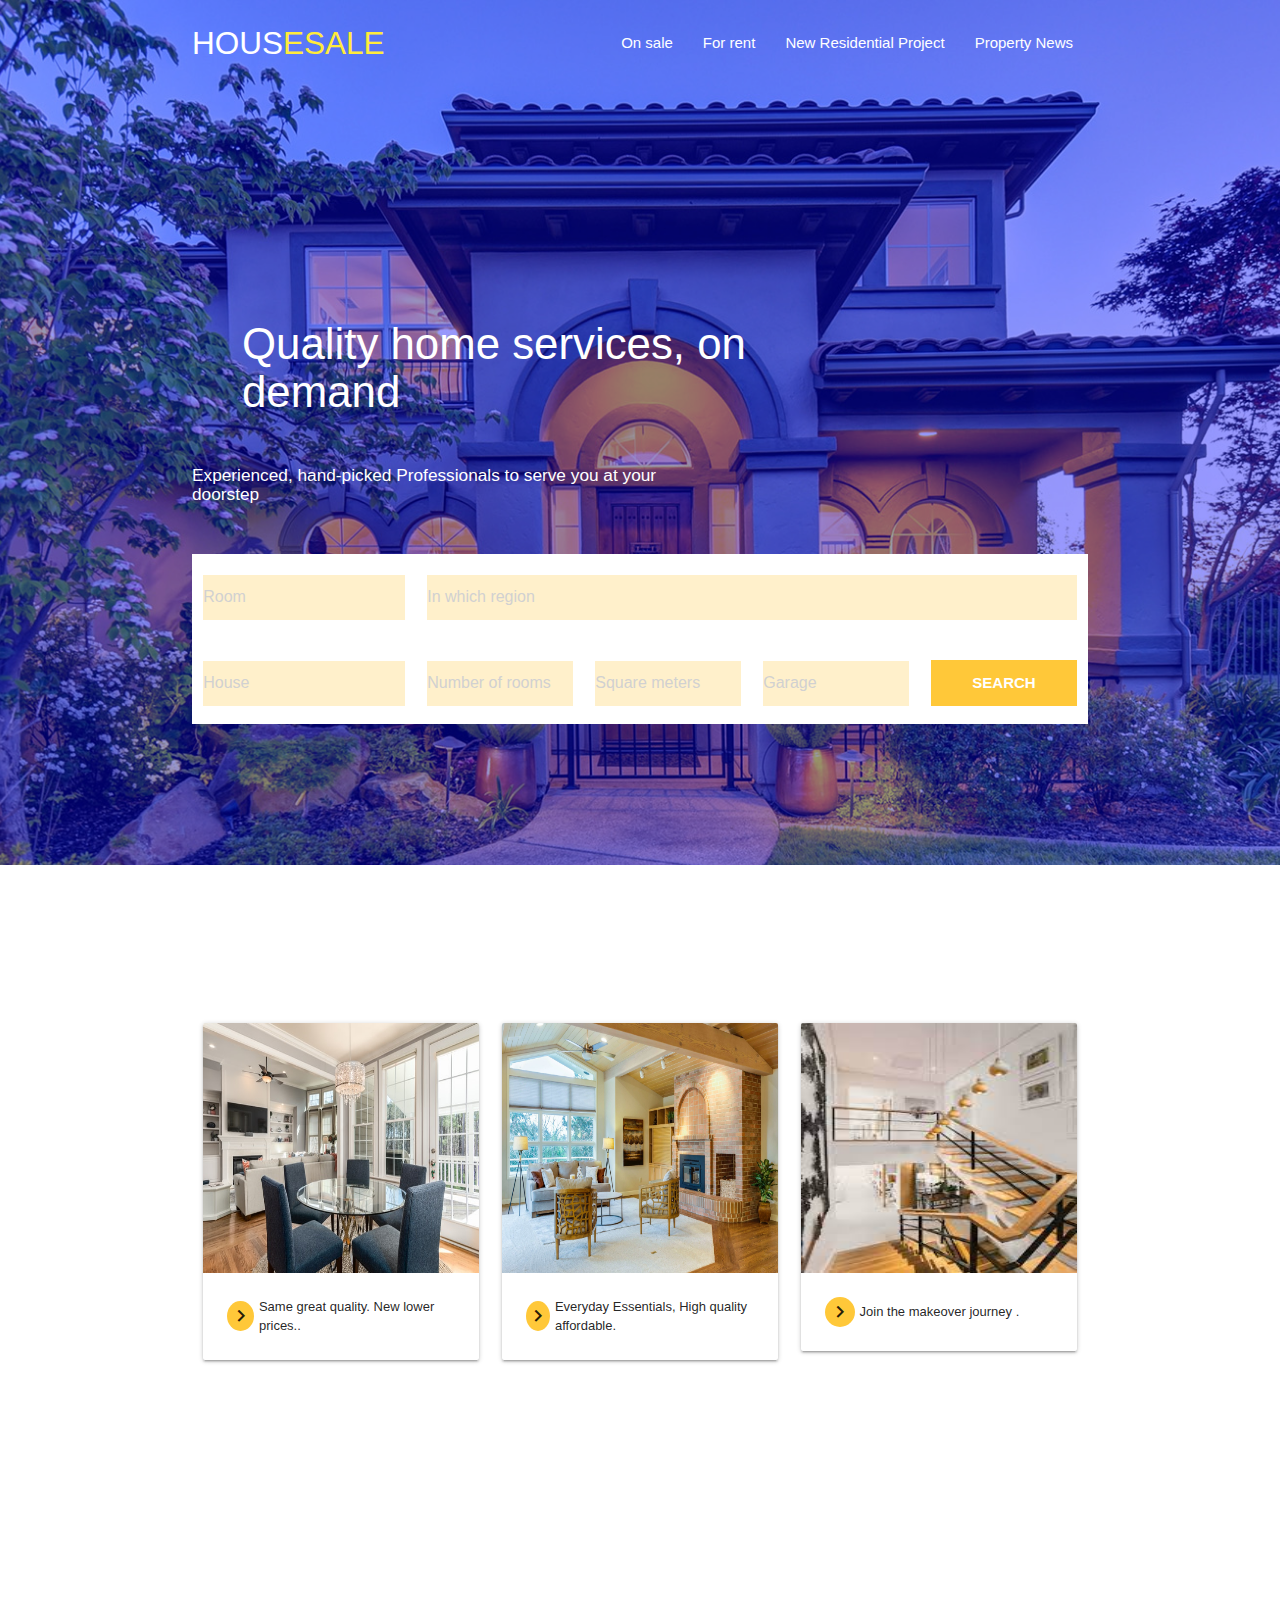
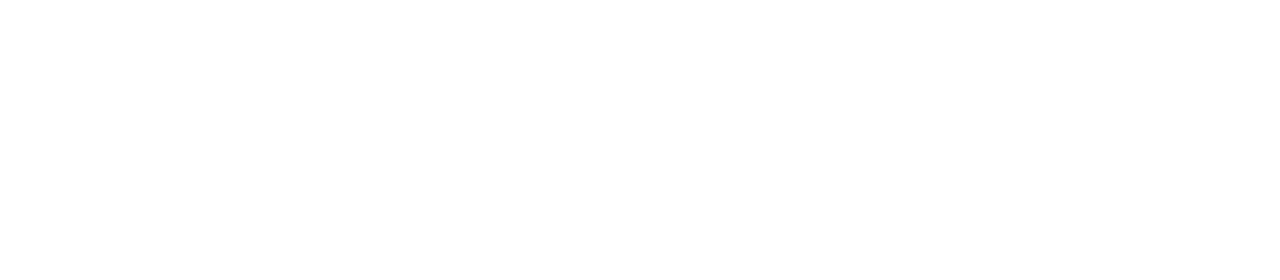
==== index.html @ 8f81b5c8 "First Section Added" ====
<!DOCTYPE html>
<html lang="en">

<head>
    <meta charset="UTF-8">
    <meta http-equiv="X-UA-Compatible" content="IE=edge">
    <meta name="viewport" content="width=device-width, initial-scale=1.0">
    <link rel="stylesheet" href="./css/style.css">
    <link href="https://fonts.googleapis.com/icon?family=Material+Icons" rel="stylesheet">
    <link rel="stylesheet" href="./materialize/css/materialize.css">
    <title>Document</title>
</head>

<body>

    <!-- Header Start -->

    <header class="header">
        <nav class="header__menu">
            <div class="container">
                <a class="brand-logo" href="./index.html"><strong>HOUS<span
                            class="yellow-text">ESALE</span></strong></a>
                <a href="#" data-target="mobile-demo" class="sidenav-trigger"><i class="material-icons">menu</i></a>
                <ul class="right hide-on-med-and-down">
                    <li><a class="nav__links" href="#">On sale</a></li>
                    <li><a class="nav__links" href="#">For rent</a></li>
                    <li><a class="nav__links" href="#">New Residential Project</a></li>
                    <li><a class="nav__links" href="#">Property News</a></li>
                </ul>

                <div class="header__items">
                    <div class="paragraph">
                        <h3>Quality home services, on <br>demand</h3>
                        <h6>Experienced, hand-picked Professionals to serve you at your <br>doorstep</h6>
                        <div class="container2">
                            <form class="form" action="">
                                <div class="row">
                                    <div class="col xl3 l6 m12 s12">
                                        <input type="text" placeholder="Room">
                                        <input type="text" placeholder="House">
                                    </div>

                                    <div class="col xl9 l6 m12 s12">
                                        <input type="text" name="" id="" placeholder="In which region">
                                        <div class="row">
                                            <div class="col xl3 l6 m12 s12"><input type="number" name="" id=""
                                                    placeholder="Number of rooms"></div>
                                            <div class="col xl3 l6 m12 s12"><input type="number" name="" id=""
                                                    placeholder="Square meters"></div>
                                            <div class="col xl3 l6 m12 s12"><input type="text" name="" id=""
                                                    placeholder="Garage"></div>
                                            <div class="col xl3 l6 m12 s12"><button>SEARCH</button></div>
                                        </div>
                                    </div>
                                </div>
                            </form>
                        </div>
                    </div>
                </div>


            </div>
        </nav>

        <ul class="sidenav" id="mobile-demo">
            <li><a class="nav__links" href="#">On sale</a></li>
            <li><a class="nav__links" href="#">For rent</a></li>
            <li><a class="nav__links" href="#">New Residential Project</a></li>
            <li><a class="nav__links" href="#">Property News</a></li>
        </ul>
    </header>

    <!-- End Title -->

    <!-- Start main -->
    <main>
        <article>
            <!-- first__Section -->
            <section class="first__Section">
                <div class="container">
                    <div class="row">
                        <div class="col xl4 l6 m6 s12">
                            <div class="card">
                                <div class="card-image">
                                    <img src="./img/douglas-sheppard-9rYfG8sWRVo-unsplash.jpg" height="250px">
                                </div>
                                <div class="card-content">
                                    <span class="bcg"><i class="material-icons">keyboard_arrow_right</i></span>
                                    <p>Same great quality. New lower prices..</p>
                                </div>
                            </div>
                        </div>
                        <div class="col xl4 l6 m6 s12">
                            <div class="card">
                                <div class="card-image">
                                    <img src="./img/francesca-tosolini-LL9V0iMpStM-unsplash-1-scaled.jpg"
                                        height="250px">
                                </div>
                                <div class="card-content">
                                    <span class="bcg"><i class="material-icons">keyboard_arrow_right</i></span>
                                    <p>Everyday Essentials, High quality affordable.</p>
                                </div>
                            </div>
                        </div>
                        <div class="col xl4 l6 m6 s12">
                            <div class="card">
                                <div class="card-image">
                                    <img src="./img/Без названия.jfif" height="250px">
                                </div>
                                <div class="card-content">
                                    <span class="bcg"><i class="material-icons">keyboard_arrow_right</i></span>
                                    <p>Join the makeover journey .</p>
                                </div>
                            </div>
                        </div>
                    </div>
                </div>
            </section>
            <!-- End first__Section -->
        </article>
    </main>
    <!-- End main -->







    <script src="./materialize/js/materialize.js"></script>
    <script src="./JS/script.js"></script>
</body>

</html>
---- css/style.css ----
* {
    margin: 0;
    padding: 0;
    box-sizing: border-box;
}

.dflex {
    display: flex;
}

.header {
    background-image: url("../img/stephen-leonardi-Al9Cl-b7EFU-unsplash-1.jpg");
    width: 100%;
    height: 865px;
    background-repeat: no-repeat;
    background-position: top center;
    background-attachment: fixed;
    background-size: cover;
    z-index: 1;
}

nav {
    background-color: rgba(0, 0, 255, 0.4);
}

.container {
    height: 865px;
}

.header__items {
    display: flex;
    align-items: center;
    height: 100%;
    width: 100%;
}

.paragraph {
    width: 100%;
}

.paragraph h3{
    margin-bottom: 50px;
    margin-left: 50px;
}

.container2 {
    margin-top: 50px;
    width: 100%;
    height: 170px;
    background-color: rgb(255, 255, 255);
}


button {
    padding: 14px;
    width: 100%;
    background-color: #FFC839;
    border: none;
    color: white;
    font-weight: bold;
}

button:hover {
    cursor: pointer;
    background-color: #d1a229;
}

input {
    border:none;
    background-color: #FFF0CB;
    margin-top: 0;
    margin-bottom: 0;
}

@media (max-width:1200px) {
    .container2 {
        height: 260px;
    }
}

@media (max-width:992px) {
    .container2 {
        height: 500px;
    }

    nav {
        line-height: 70px!important;
      }
}

@media (max-width:602px) {
    .container2 {
        height: 400px;
    }

    .paragraph h3 {
        font-size: 30px;
    }

    nav {
        line-height: 57px!important;
      }
}

.first__Section {
    margin-top: 150px;
}

.card-content p {
    font-size: 13px;
}

.card-content {
    display: flex;
    align-items: center;
}


.bcg {
    background-color: #FFC839;
    width: 30px;
    border-radius: 50%;
    display: flex;
    align-items: center;
    justify-content: center;
    height: 30px;
    margin-right: 5px;
}


.card-content:hover {
    background-color: #FFC839;
    cursor: pointer;
}


.card-content:hover .bcg {
    background-color: white;
    cursor: pointer;
}
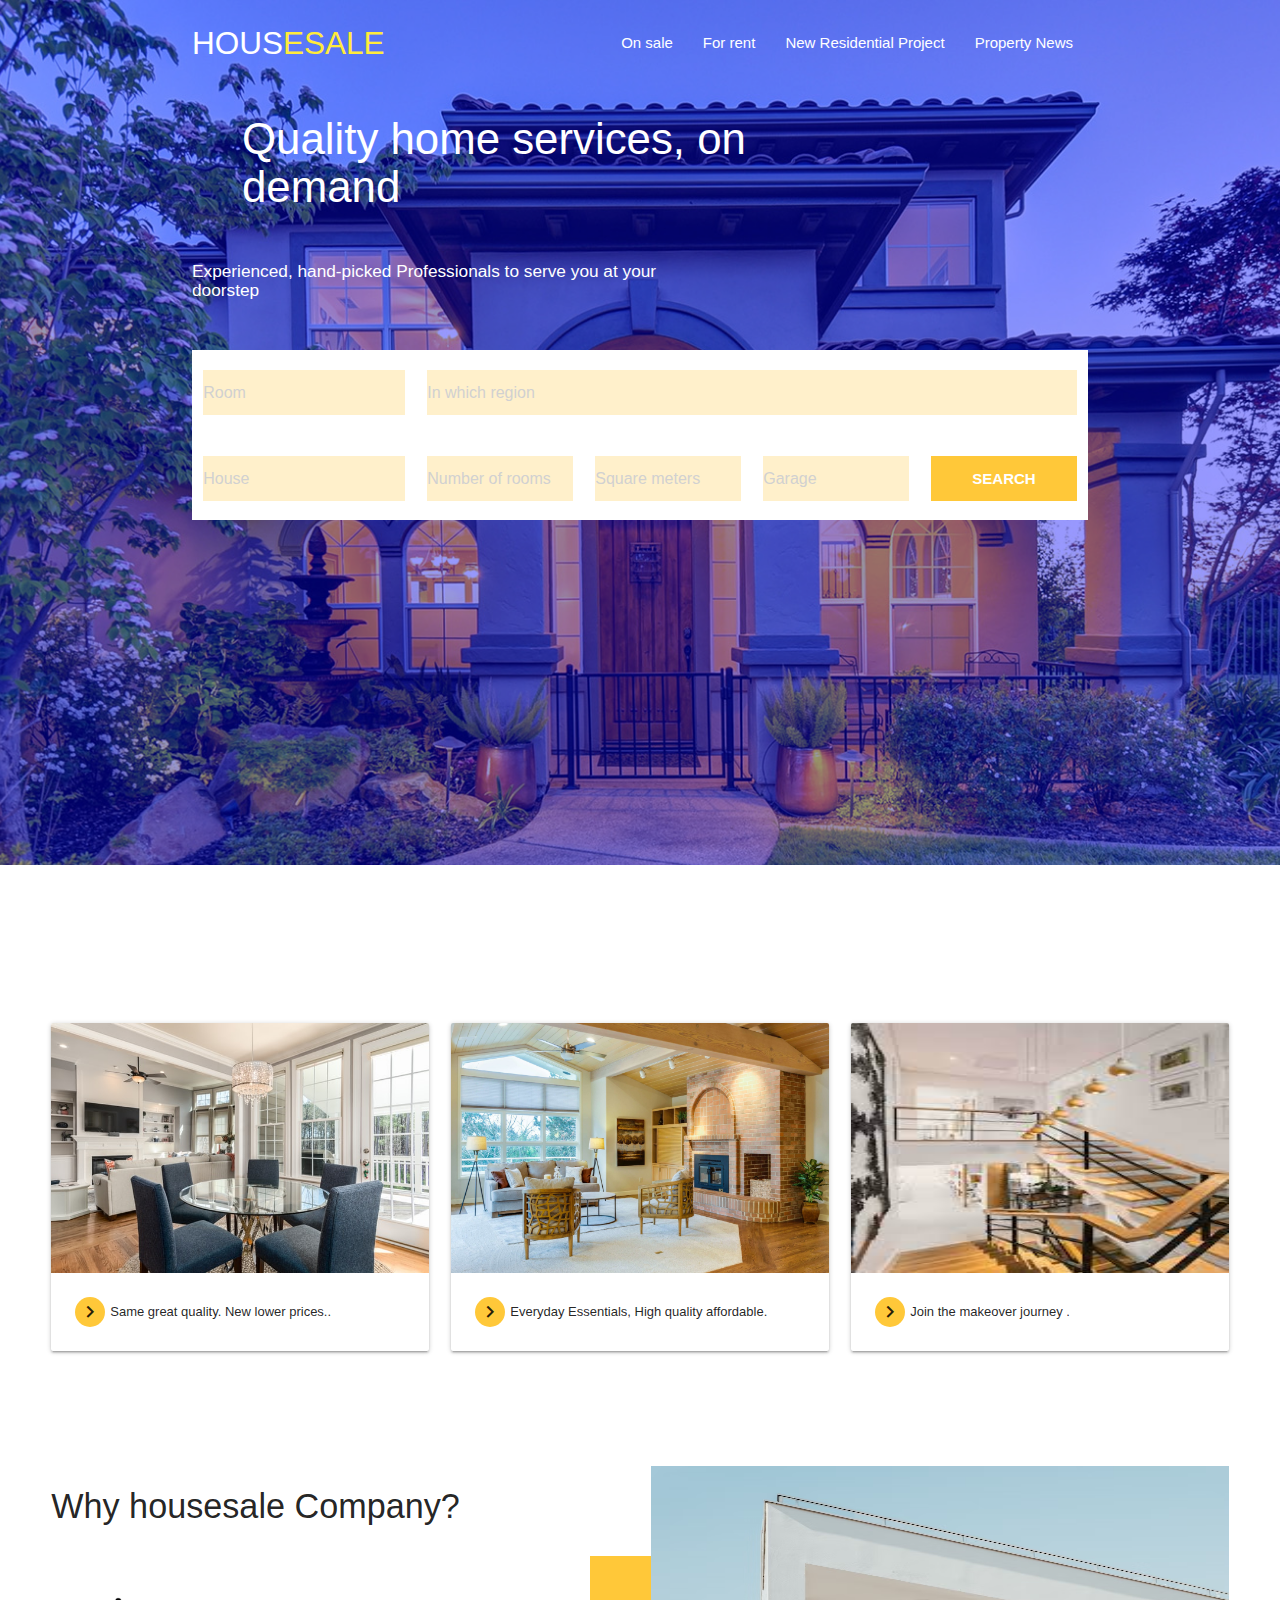
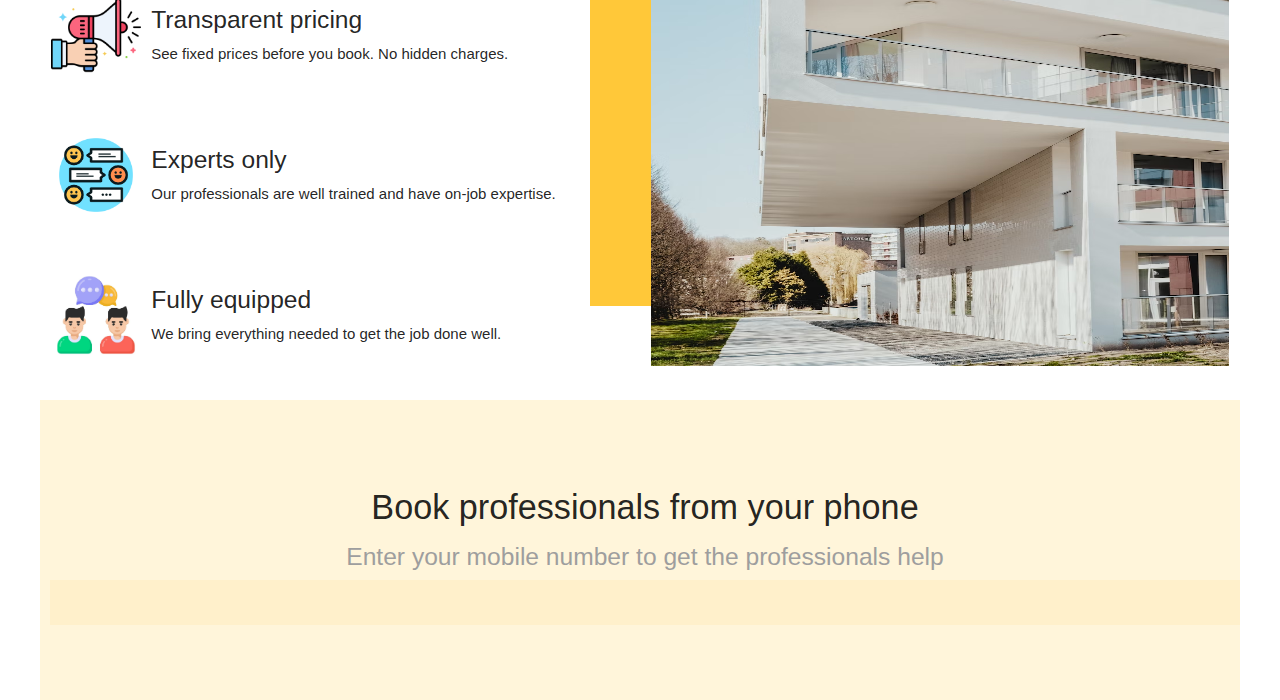
==== commit 7c5911cf: "Added second section" ====
--- a/index.html
+++ b/index.html
@@ -77,7 +77,7 @@
         <article>
             <!-- first__Section -->
             <section class="first__Section">
-                <div class="container">
+                <div class="container container__width">
                     <div class="row">
                         <div class="col xl4 l6 m6 s12">
                             <div class="card">
@@ -117,6 +117,46 @@
                 </div>
             </section>
             <!-- End first__Section -->
+
+            <!-- Start second__Section -->
+            <section class="second__Section">
+                <div class="container container__width2">
+                    <div class="row">
+                            <div class="col xl6 l12 m12 s12"><h4>Why housesale Company?</h4>
+                            <div class="row">
+                                <div class="col mt dflex">
+                                    <img src="./img/2331916.png" width="90" alt=""><div class="text"><h5>Transparent pricing</h5><p>See fixed prices before you book. No hidden charges.</p></div>
+                                </div>
+
+                                <div class="col mt dflex">
+                                    <img src="./img/project_preview_large.png" width="90" alt=""><div class="text"><h5>Experts only</h5><p>Our professionals are well trained and have on-job expertise.</p></div>
+                                </div>
+
+                                <div class="col mt dflex">
+                                    <img src="./img/discussion-and-conversation-vector.jpg" width="90" alt=""><div class="text"><h5>Fully equipped</h5><p>We bring everything needed to get the job done well.</p></div>
+                                </div>
+                             </div>   
+                             </div>
+                             <div class="col xl6 l12 m12 s12 width">
+                                <div class="square"></div><img src="./img/photo-1520608421741-68228b76b6df.avif" alt="">
+                            </div>
+                    </div>
+                </div>
+            </section>
+            <!-- End second__Section -->
+
+            <!-- Start third__Section -->
+            <section class="third__Section">
+                <div class="container container__width">
+                    <div class="number valign-wrapper center">
+                        <div class="text">
+                        <h4>Book professionals from your phone</h4>
+                        <h5 class="grey-text">Enter your mobile number to get the professionals help</h5>
+                        <input type="number" name="" id="">
+                        </div>
+                    </div>
+                </div>
+            </section>
         </article>
     </main>
     <!-- End main -->
--- a/css/style.css
+++ b/css/style.css
@@ -23,9 +23,6 @@
     background-color: rgba(0, 0, 255, 0.4);
 }
 
-.container {
-    height: 865px;
-}
 
 .header__items {
     display: flex;
@@ -130,6 +127,7 @@
 
 .card-content:hover {
     background-color: #FFC839;
+    box-shadow: 2px 2px 20px #FFC839;
     cursor: pointer;
 }
 
@@ -139,4 +137,64 @@
     cursor: pointer;
 }
 
-
+.container__width {
+    margin: 0 auto!important;
+    max-width: 1200px!important;
+    width: 100%!important;
+}
+
+
+
+.text {
+    margin-left: 10px;
+}
+
+.mt {
+    margin-top: 50px;
+}
+
+.container__width2 {
+    margin: 0 auto!important;
+    max-width: 1200px!important;
+    width: 100%!important;
+}
+
+.width {
+    width: 400px;
+    position: relative;
+    z-index: 10000;
+}
+
+.width img {
+    width: 100%;
+    height: 500px;
+    z-index: 10000;
+}
+
+.square {
+    width: 100%;
+    height: 350px;
+    background-color: #FFC839;
+    position: absolute;
+    z-index: -10;
+    left: -50px;
+    top: 90px;
+}
+
+.second__Section {
+    margin-top: 100px;
+}
+
+.number {
+    width: 100%;
+    height: 300px;
+    background-color: #FFF5DA;
+}
+
+.text {
+    width: 100%;
+}
+
+.input[type=number] {
+    background-color: white!important;
+}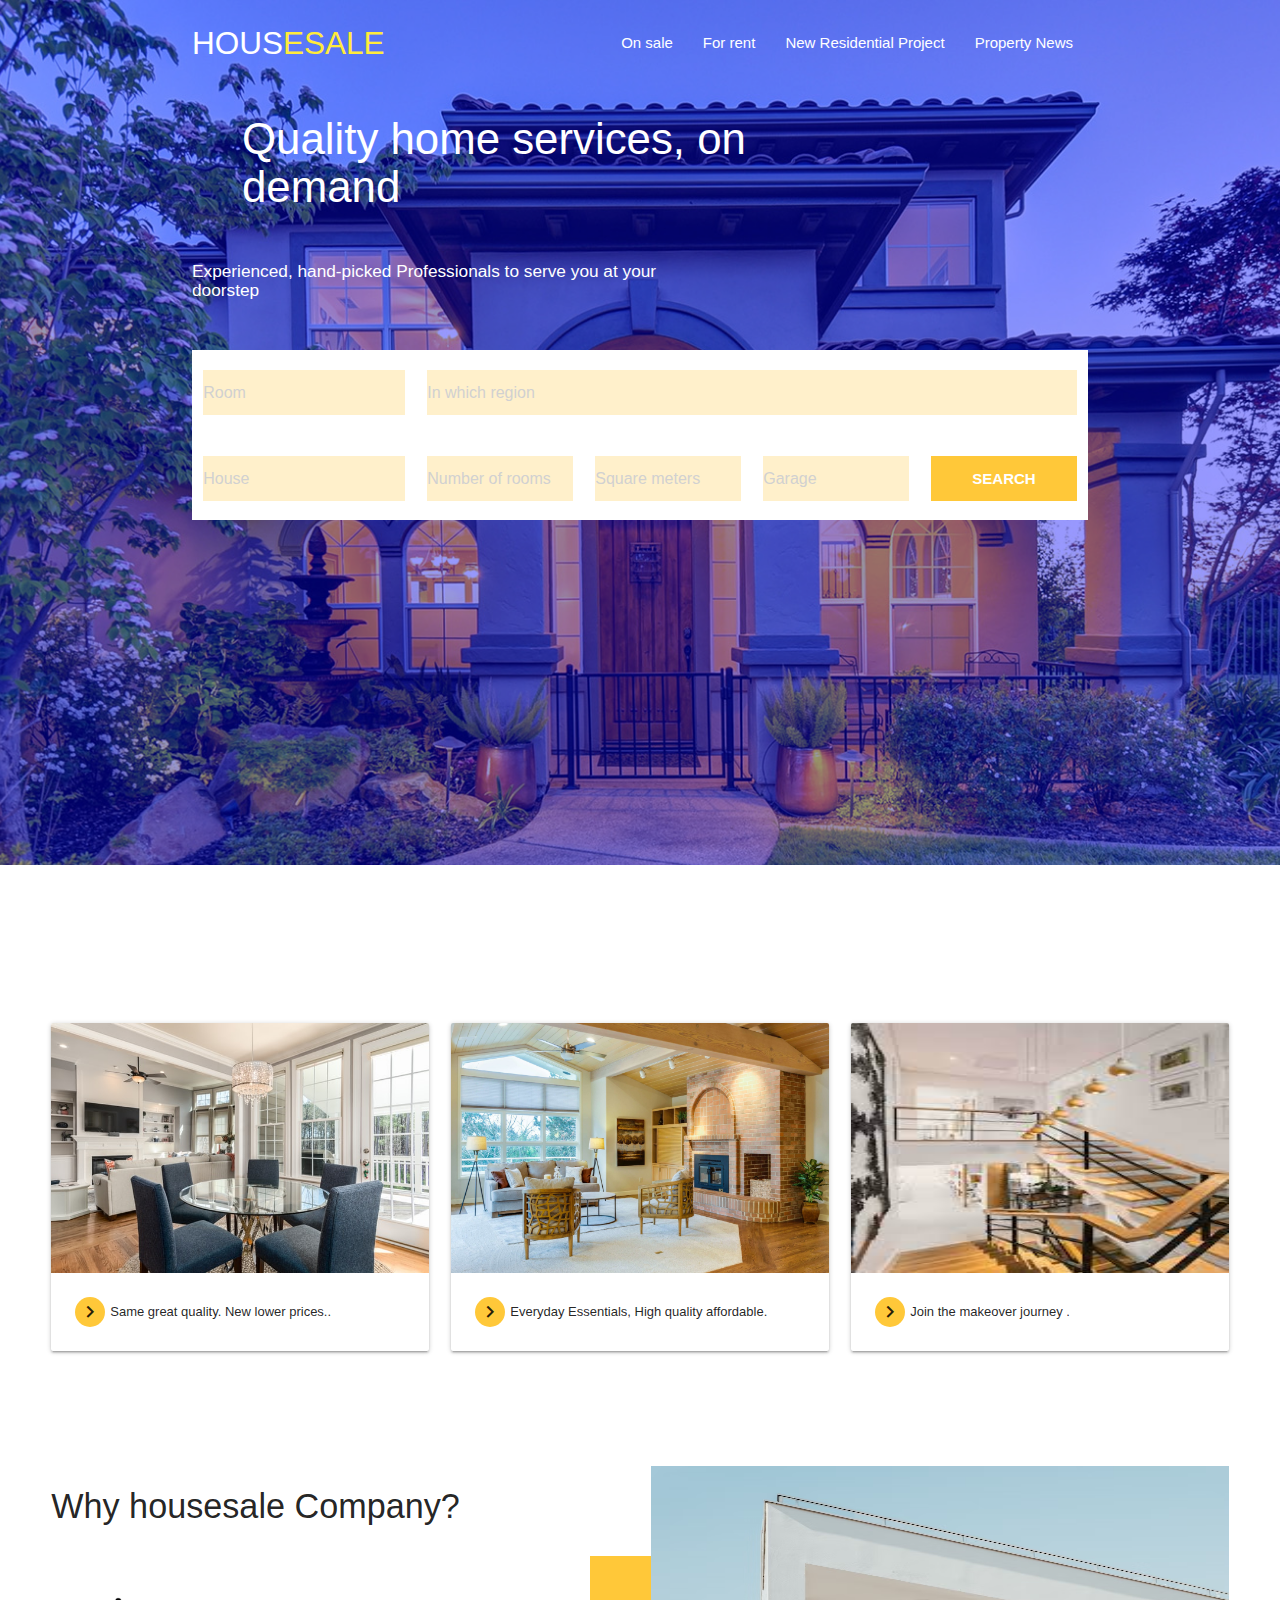
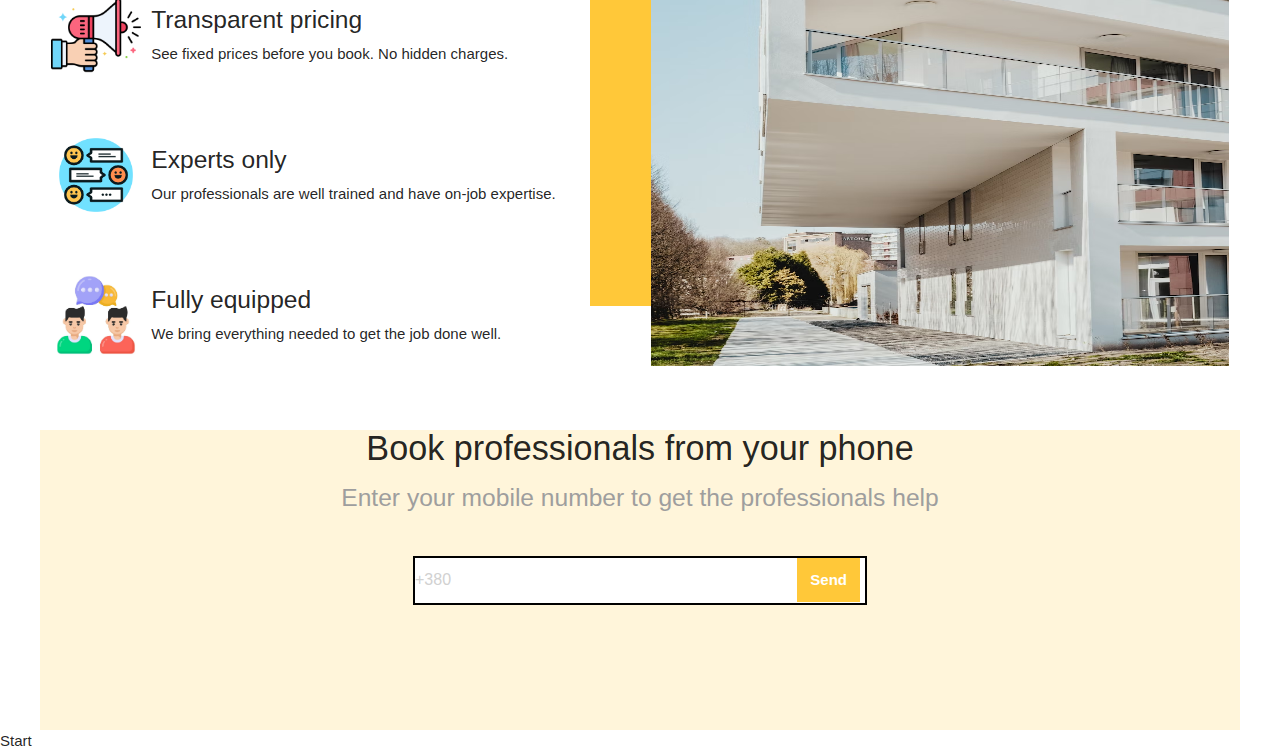
==== commit a4589c4f: "Added third section" ====
--- a/index.html
+++ b/index.html
@@ -43,13 +43,13 @@
                                     <div class="col xl9 l6 m12 s12">
                                         <input type="text" name="" id="" placeholder="In which region">
                                         <div class="row">
-                                            <div class="col xl3 l6 m12 s12"><input type="number" name="" id=""
+                                            <div class="col xl3 l6 m12 s12"><input type="text" name="" id=""
                                                     placeholder="Number of rooms"></div>
-                                            <div class="col xl3 l6 m12 s12"><input type="number" name="" id=""
+                                            <div class="col xl3 l6 m12 s12"><input type="text" name="" id=""
                                                     placeholder="Square meters"></div>
                                             <div class="col xl3 l6 m12 s12"><input type="text" name="" id=""
                                                     placeholder="Garage"></div>
-                                            <div class="col xl3 l6 m12 s12"><button>SEARCH</button></div>
+                                            <div class="col xl3 l6 m12 s12"><button class="btn1">SEARCH</button></div>
                                         </div>
                                     </div>
                                 </div>
@@ -146,17 +146,25 @@
             <!-- End second__Section -->
 
             <!-- Start third__Section -->
-            <section class="third__Section">
+            <section class="third__Section mt">
                 <div class="container container__width">
-                    <div class="number valign-wrapper center">
-                        <div class="text">
+                    <div class="number center">
+                        <div class="text1">
                         <h4>Book professionals from your phone</h4>
                         <h5 class="grey-text">Enter your mobile number to get the professionals help</h5>
-                        <input type="number" name="" id="">
+                        <div class="block">
+                        <div class="input">
+                            <input type="number" name="" id="" placeholder="+380">
+                            <span><button class="button">Send</button></span>
+                        </div>
+                        </div>
                         </div>
                     </div>
                 </div>
             </section>
+            <!-- End third__Section -->
+
+            Start
         </article>
     </main>
     <!-- End main -->
--- a/css/style.css
+++ b/css/style.css
@@ -48,7 +48,7 @@
 }
 
 
-button {
+.btn1 {
     padding: 14px;
     width: 100%;
     background-color: #FFC839;
@@ -191,10 +191,45 @@
     background-color: #FFF5DA;
 }
 
-.text {
-    width: 100%;
-}
-
-.input[type=number] {
+.text1 h4 {
+    margin-top: 10px;
+}
+
+input[type=number] {
     background-color: white!important;
+    width: 90%!important;
+    border: 2px solid black;
+    margin-top: 35px!important;
+}
+
+.input {
+    position: relative;
+    width: 500px;
+    margin: 0 auto;
+}
+
+.block {
+    display: flex;
+    justify-content: center;
+}
+
+.button {
+    padding: 13px;
+    background-color: #FFC839;
+    border: none;
+    color: white;
+    font-weight: bold;
+    position: absolute;
+    right: 30px;
+    bottom: 11px;
+}
+
+@media (max-width:350px) {
+    .text1 h4 {
+        font-size: 20px;
+    }
+
+    .text1 h5 {
+        font-size: 20px;
+    }
 }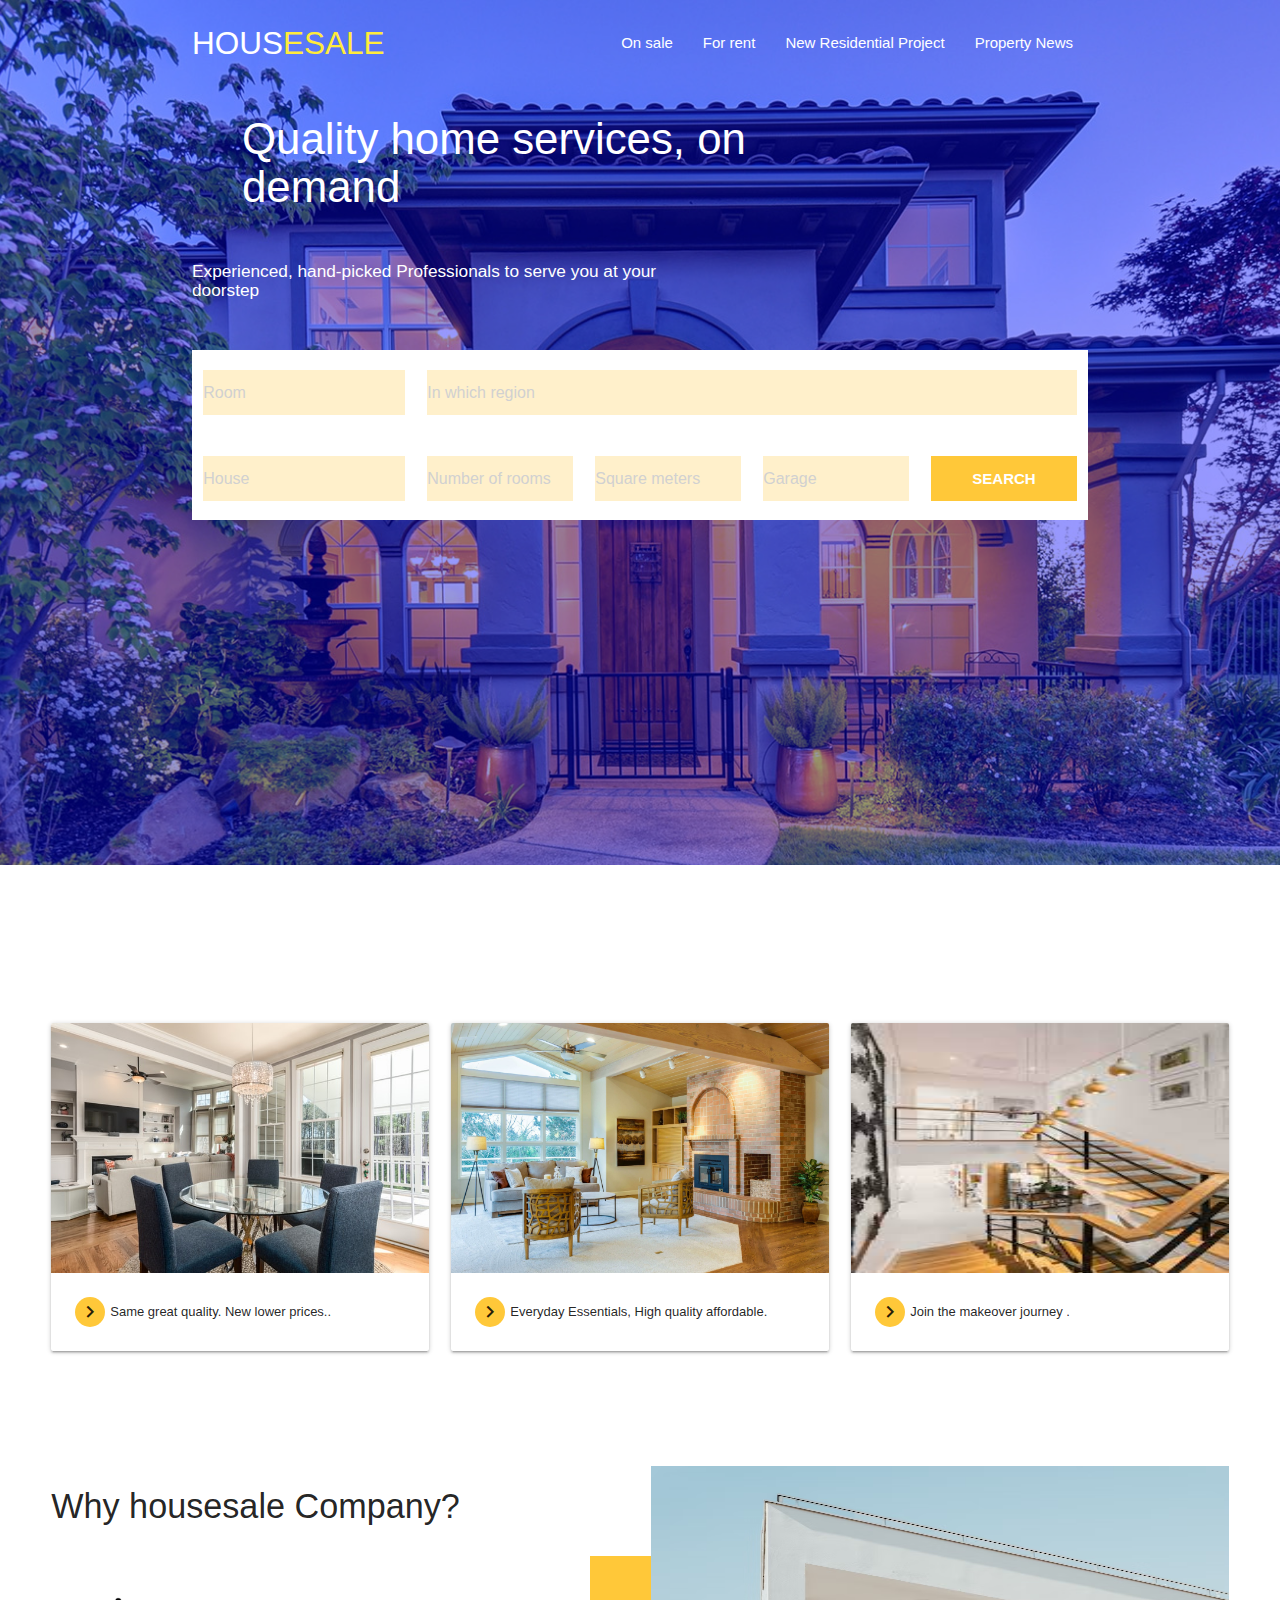
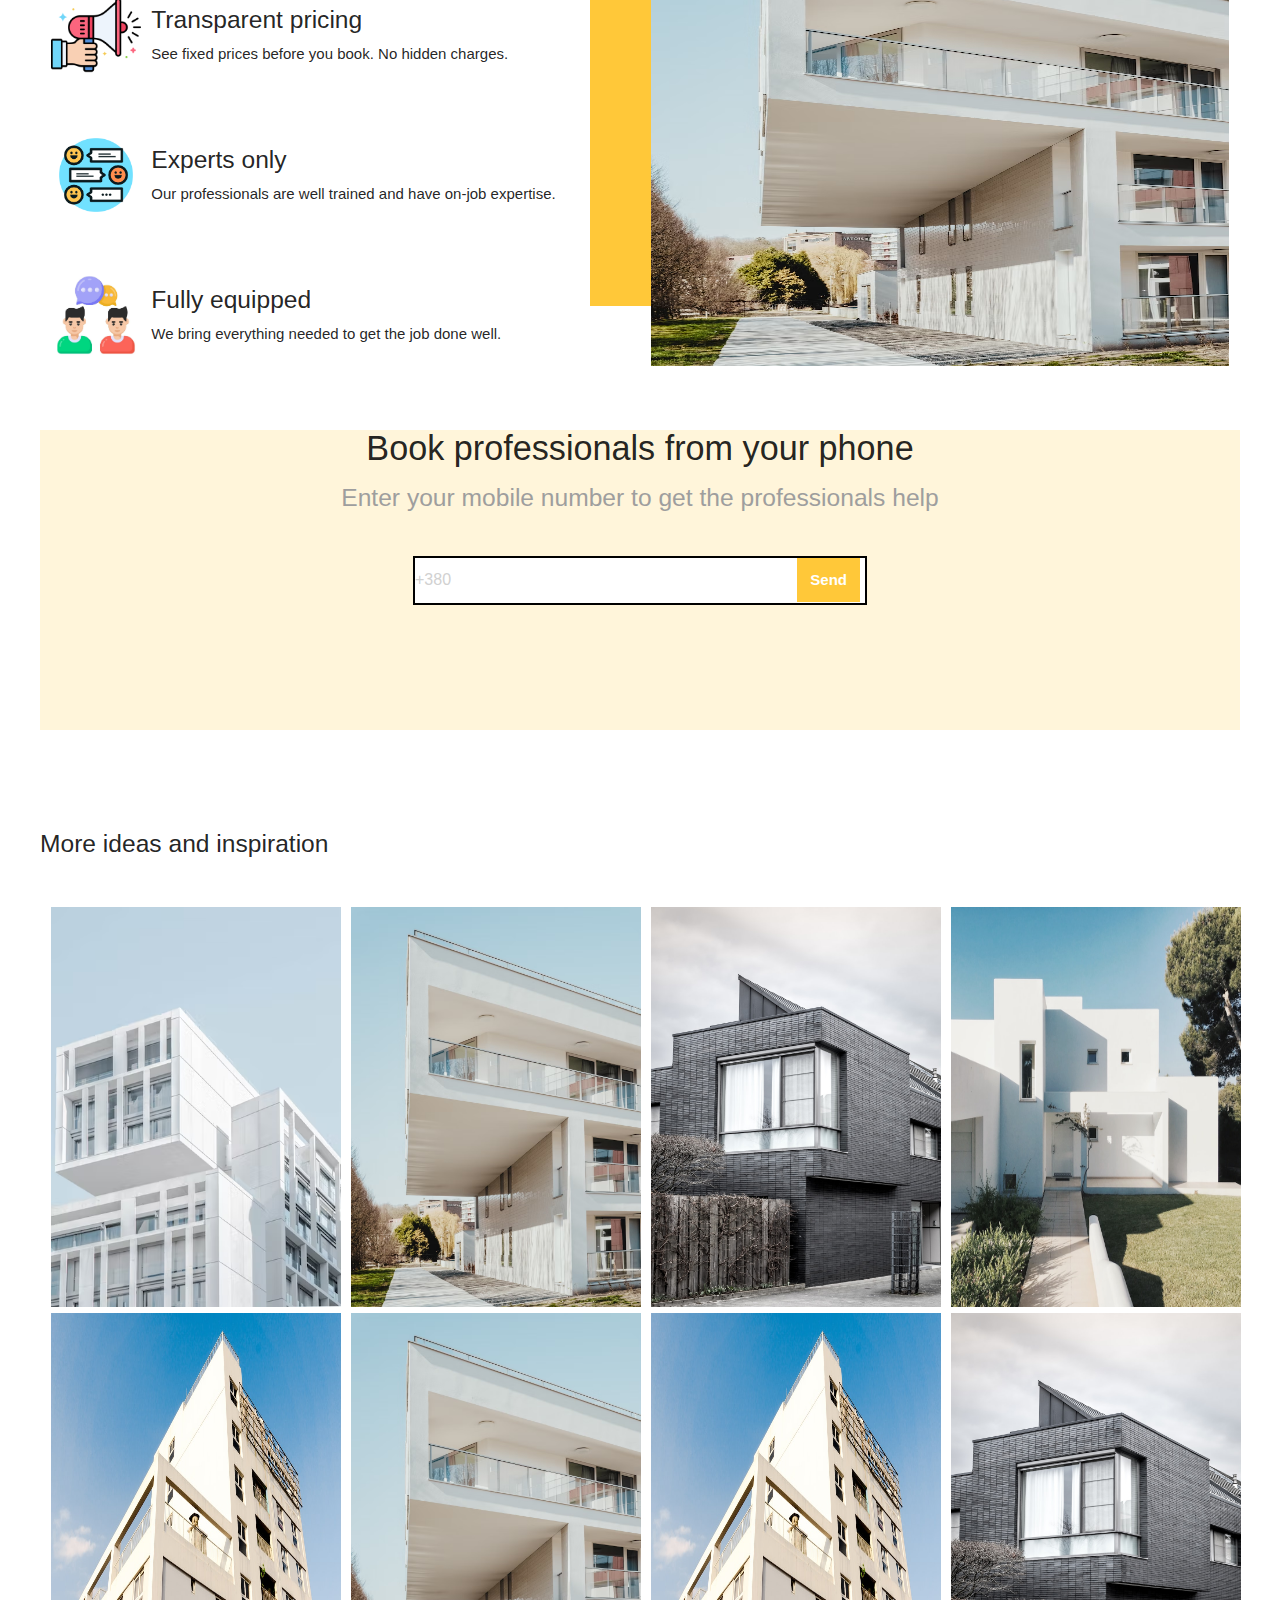
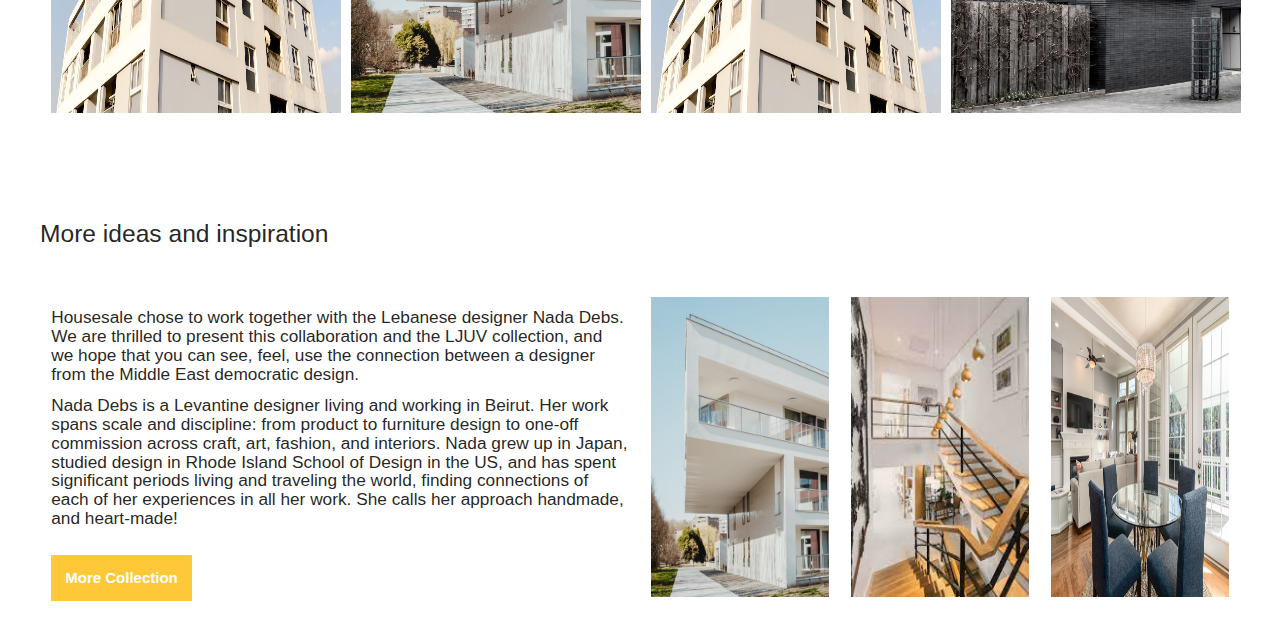
==== commit e5a68908: "added section four and five" ====
--- a/index.html
+++ b/index.html
@@ -164,7 +164,47 @@
             </section>
             <!-- End third__Section -->
 
-            Start
+            <section class="four_Section mt1">
+                <div class="container container__width">
+                    <h5 class="mb">More ideas and inspiration</h5>
+                    <div class="row center">
+                        <div class="col w xl3 l6 m6 s12"><img src="./img/photo-1479839672679-a46483c0e7c8.avif" alt=""></div>
+                        <div class="col w xl3 l6 m6 s12"><img src="./img/photo-1520608421741-68228b76b6df.avif" alt=""></div>
+                        <div class="col w xl3 l6 m6 s12"><img src="./img/photo-1521574873411-508db8dbe55f.jfif" alt=""></div>
+                        <div class="col w xl3 l6 m6 s12"><img src="./img/photo-1523217582562-09d0def993a6.jfif" alt=""></div>
+                        <div class="col w xl3 l6 m6 s12"><img src="./img/photo-1597047084897-51e81819a499.jfif" alt=""></div>
+                        <div class="col w xl3 l6 m6 s12"><img src="./img/photo-1520608421741-68228b76b6df.avif" alt=""></div>
+                        <div class="col w xl3 l6 m6 s12"><img src="./img/photo-1597047084897-51e81819a499.jfif" alt=""></div>
+                        <div class="col w xl3 l6 m6 s12"><img src="./img/photo-1521574873411-508db8dbe55f.jfif" alt=""></div>
+                    </div>
+                </div>
+            </section>
+
+            <!-- Start five_Section -->
+            <section class="four_Section mt1">
+                <div class="container container__width">
+                    <h5 class="mb">More ideas and inspiration</h5>
+                    <div class="row">
+                        <div class="col xl6 l6 m12 s12">
+                            <h6>Housesale chose to work together with the Lebanese designer Nada Debs. We are thrilled to present this collaboration and the LJUV collection, and we hope that you can see, feel, use the connection between a designer from the Middle East  democratic design.
+                            </h6>
+                            <h6>Nada Debs is a Levantine designer living and working in Beirut. Her work spans scale and discipline: from product to furniture design to one-off commission across craft, art, fashion, and interiors. Nada grew up in Japan, studied design in Rhode Island School of Design in the US, and has spent significant periods living and traveling the world, finding connections of each of her experiences in all her work. She calls her approach handmade, and heart-made!</h6>
+                            <button class="btn2">More Collection</button>
+
+                        </div>
+
+                        <div class="col xl6 l6 m12 s12">
+                            <div class="row">
+                                <div class="col m xl4 l6 m12 s12"><img src="./img/photo-1520608421741-68228b76b6df.avif" width="180" height="300" alt=""></div>
+                                <div class="col m xl4 l6 m12 s12"><img src="./img/Без названия.jfif" width="180" height="300" alt=""></div>
+                                <div class="col m xl4 l6 m12 s12"><img src="./img/douglas-sheppard-9rYfG8sWRVo-unsplash.jpg" width="180" height="300" alt=""></div>
+                            </div>
+                        </div>
+                        
+                    </div>
+                </div>
+            </section>
+            <!-- End five_Section -->
         </article>
     </main>
     <!-- End main -->
--- a/css/style.css
+++ b/css/style.css
@@ -57,6 +57,15 @@
     font-weight: bold;
 }
 
+.btn2 {
+    padding: 14px;
+    background-color: #FFC839;
+    border: none;
+    color: white;
+    font-weight: bold;
+    margin-top: 20px;
+}
+
 button:hover {
     cursor: pointer;
     background-color: #d1a229;
@@ -232,4 +241,26 @@
     .text1 h5 {
         font-size: 20px;
     }
-}+}
+
+.m {
+    width: 180px;
+}
+
+.m img {
+    width: 100%;
+}
+
+.w img {
+    width: 290px;
+    height: 400px
+}
+
+.mt1 {
+    margin-top: 100px;
+}
+
+.mb {
+    margin-bottom: 50px;
+}
+
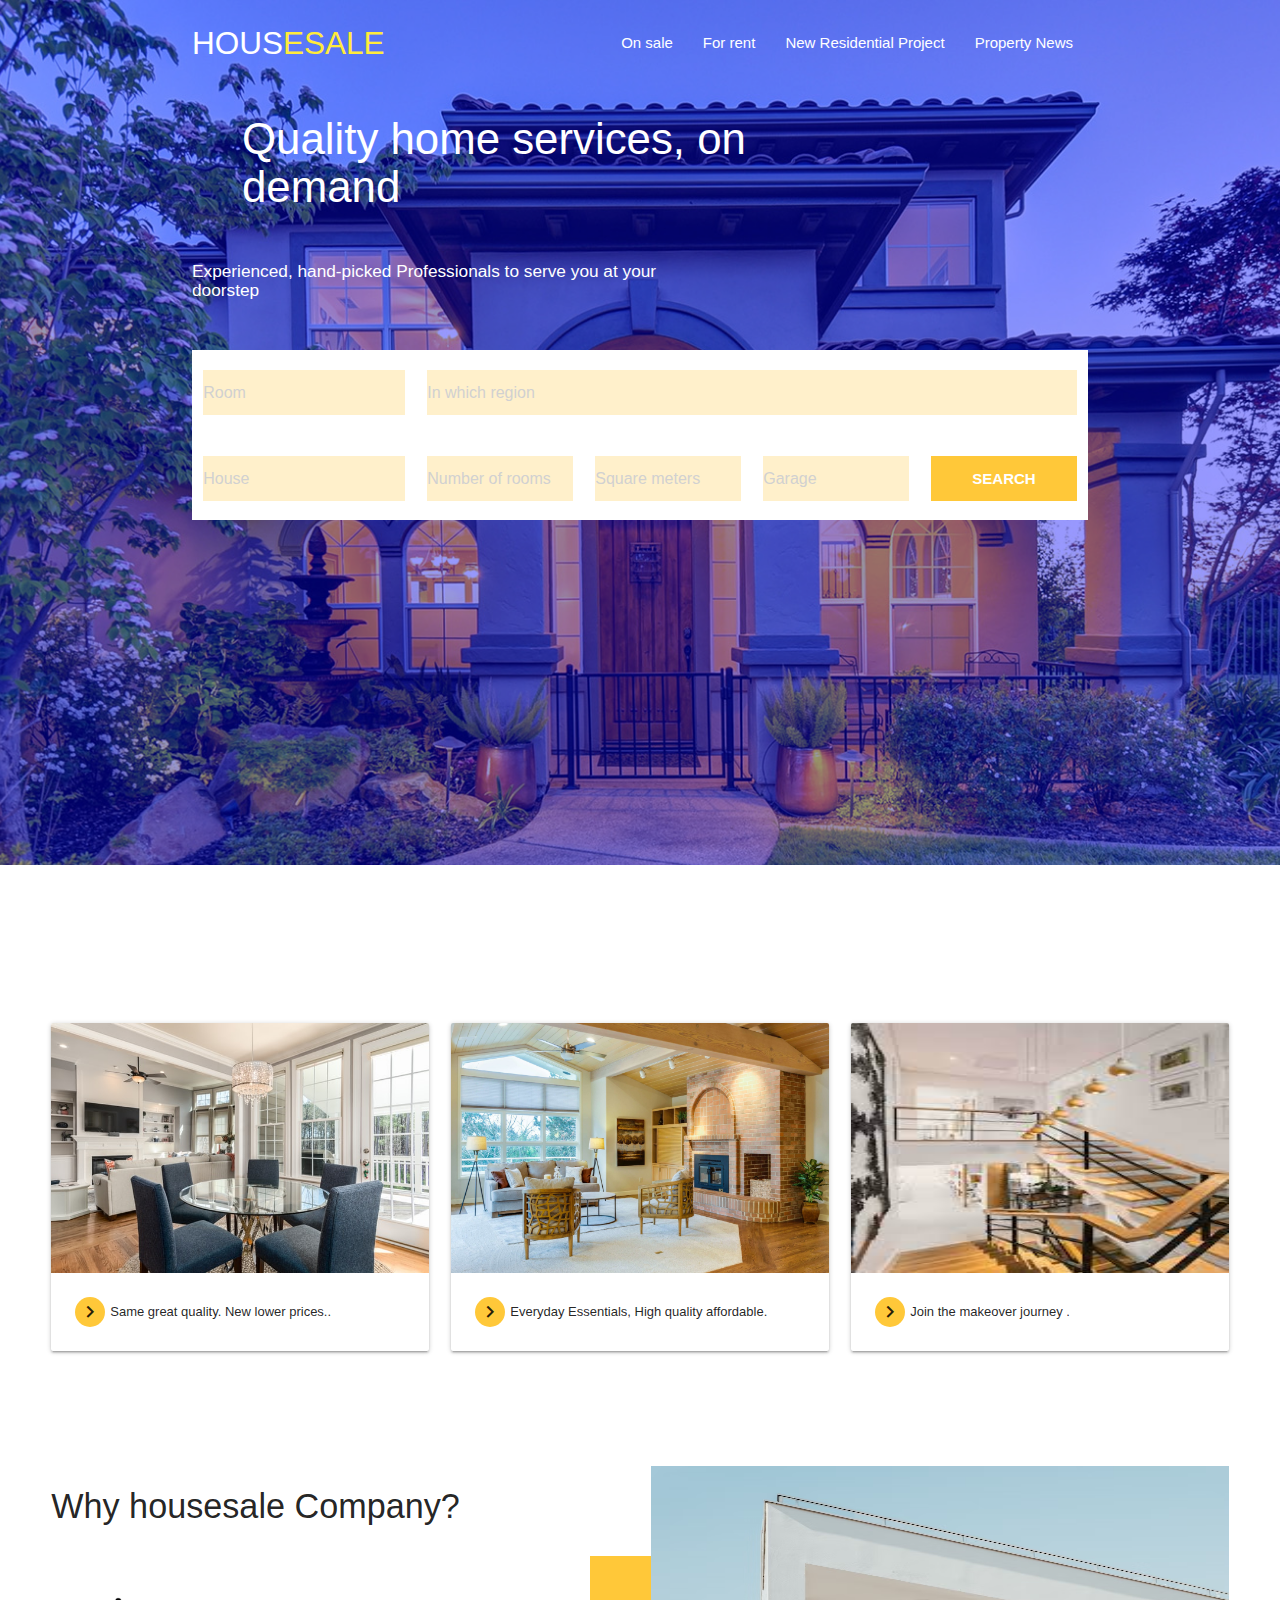
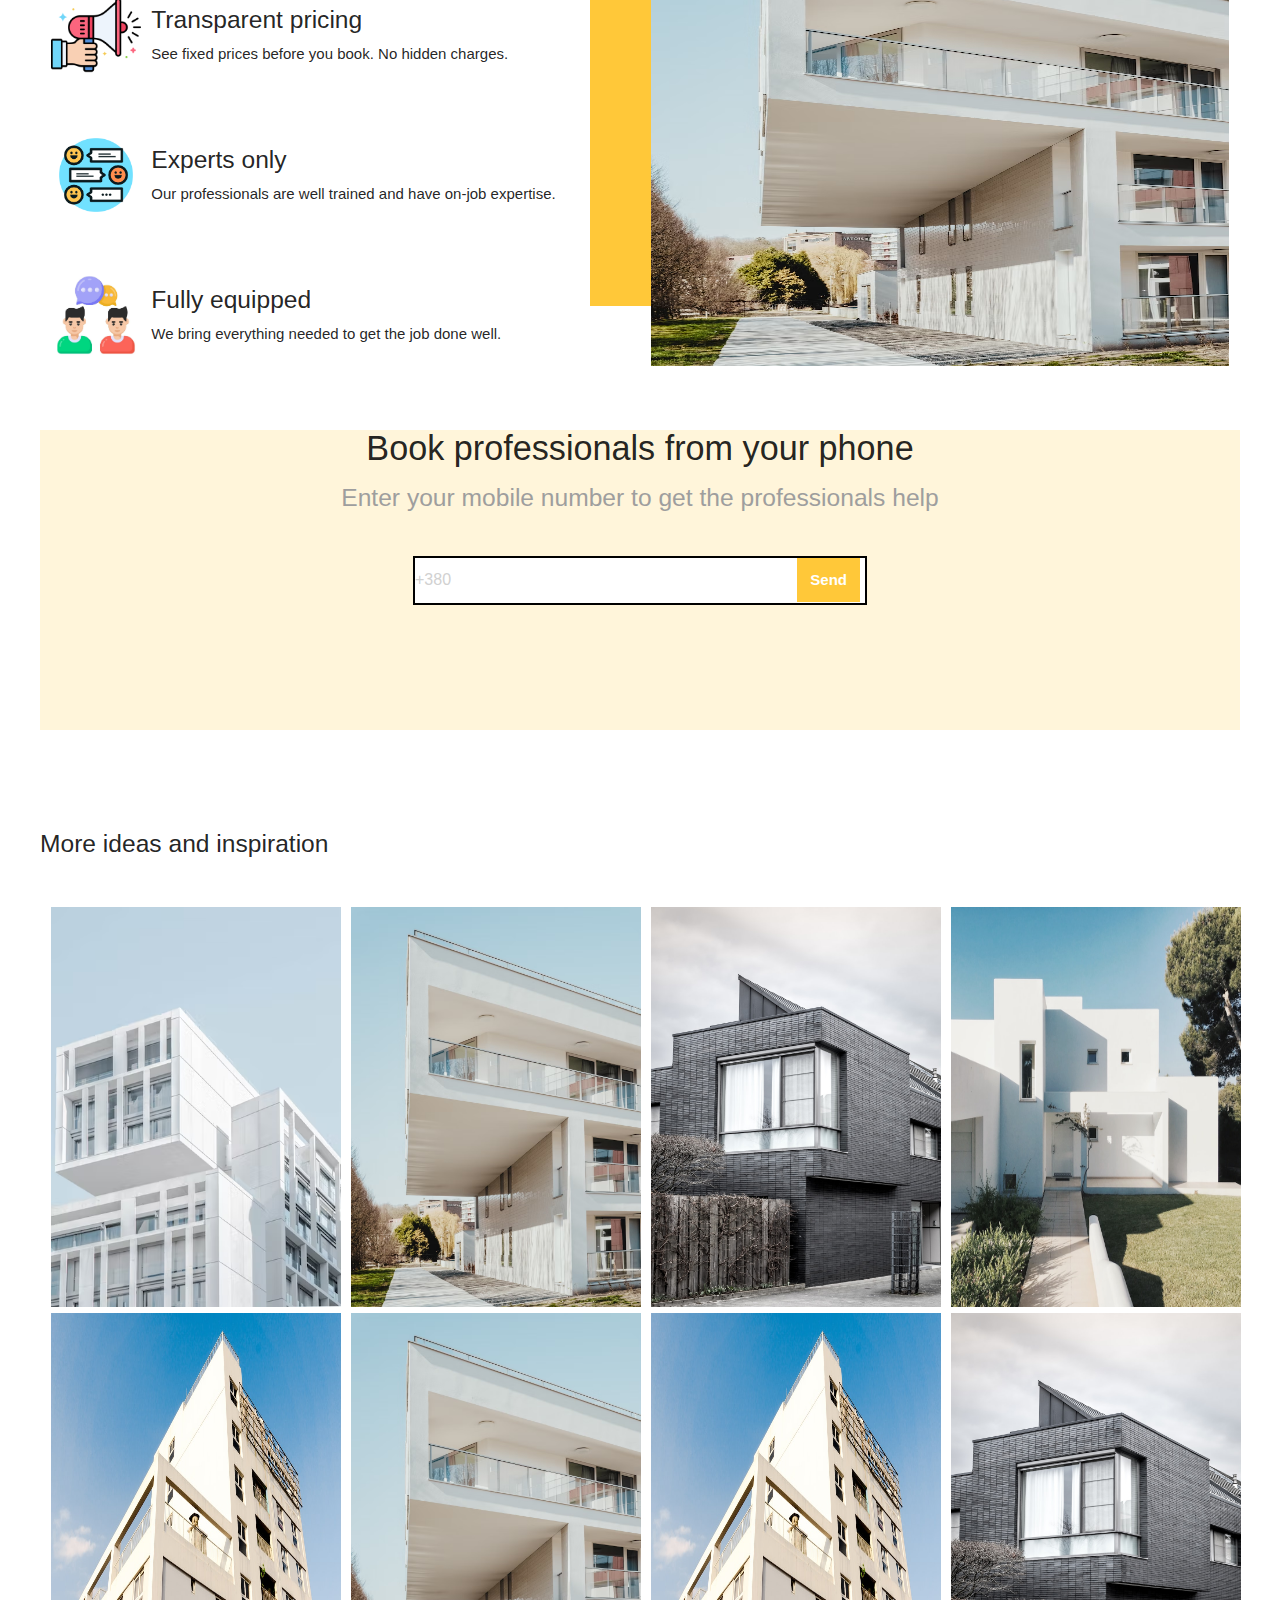
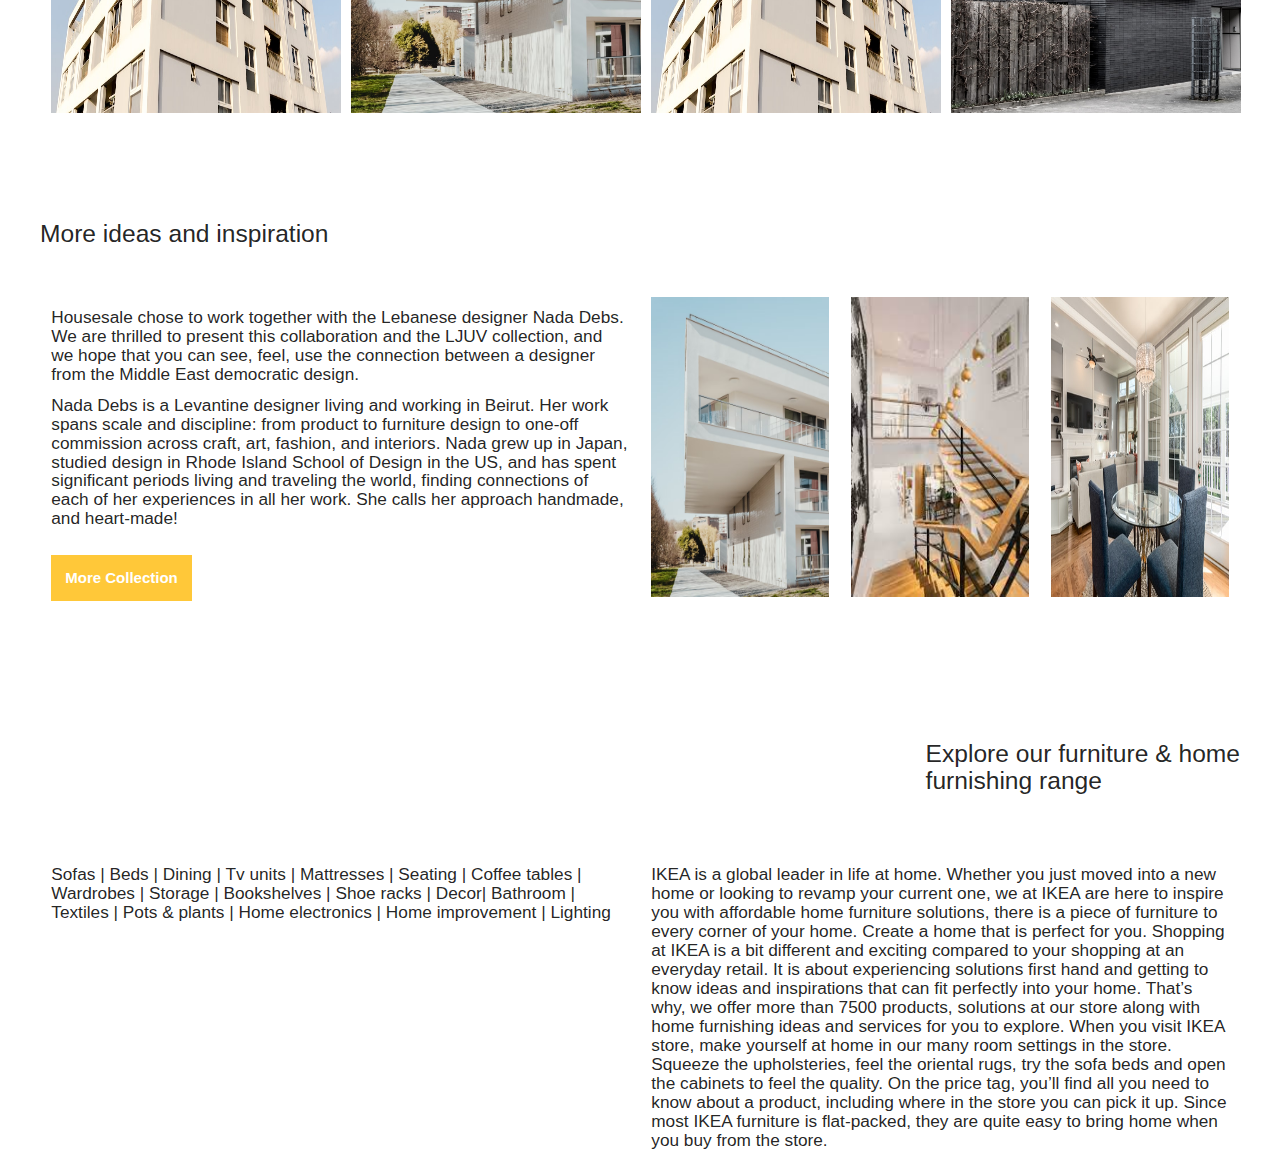
==== commit 3c3ecdec: "added six section" ====
--- a/index.html
+++ b/index.html
@@ -205,8 +205,32 @@
                 </div>
             </section>
             <!-- End five_Section -->
+
+            <section class="six_Section mt1">
+                <div class="container container__width">
+                    <div class="head mb"><h5>Explore our furniture & home <br>furnishing range</h5></div>
+                    <div class="row">
+                        <div class="col xl6 l6 m12 s12">
+                            <h6>Sofas | Beds | Dining | Tv units | Mattresses | Seating | Coffee tables | Wardrobes | Storage | Bookshelves | Shoe racks | Decor| Bathroom | Textiles | Pots & plants | Home electronics | Home improvement | Lighting</h6>
+                        </div>
+                        <div class="col xl6 l6 m12 s12">
+                            <h6>IKEA is a global leader in life at home.
+
+                                Whether you just moved into a new home or looking to revamp your current one, we at IKEA are here to inspire you with affordable home furniture solutions, there is a piece of furniture to every corner of your home. Create a home that is perfect for you.
+                                
+                                Shopping at IKEA is a bit different and exciting compared to your shopping at an everyday retail. It is about experiencing solutions first hand and getting to know ideas and inspirations that can fit perfectly into your home. That’s why, we offer more than 7500 products, solutions at our store along with home furnishing ideas and services for you to explore.
+                                
+                                When you visit IKEA store, make yourself at home in our many room settings in the store. Squeeze the upholsteries, feel the oriental rugs, try the sofa beds and open the cabinets to feel the quality. On the price tag, you’ll find all you need to know about a product, including where in the store you can pick it up.
+                                
+                                Since most IKEA furniture is flat-packed, they are quite easy to bring home when you buy from the store.</h6>
+                        </div>
+                    </div>
+                </div>
+            </section>
         </article>
     </main>
+
+    
     <!-- End main -->
 
 
--- a/css/style.css
+++ b/css/style.css
@@ -264,3 +264,8 @@
     margin-bottom: 50px;
 }
 
+.head {
+    display: flex;
+    justify-content: end;
+}
+
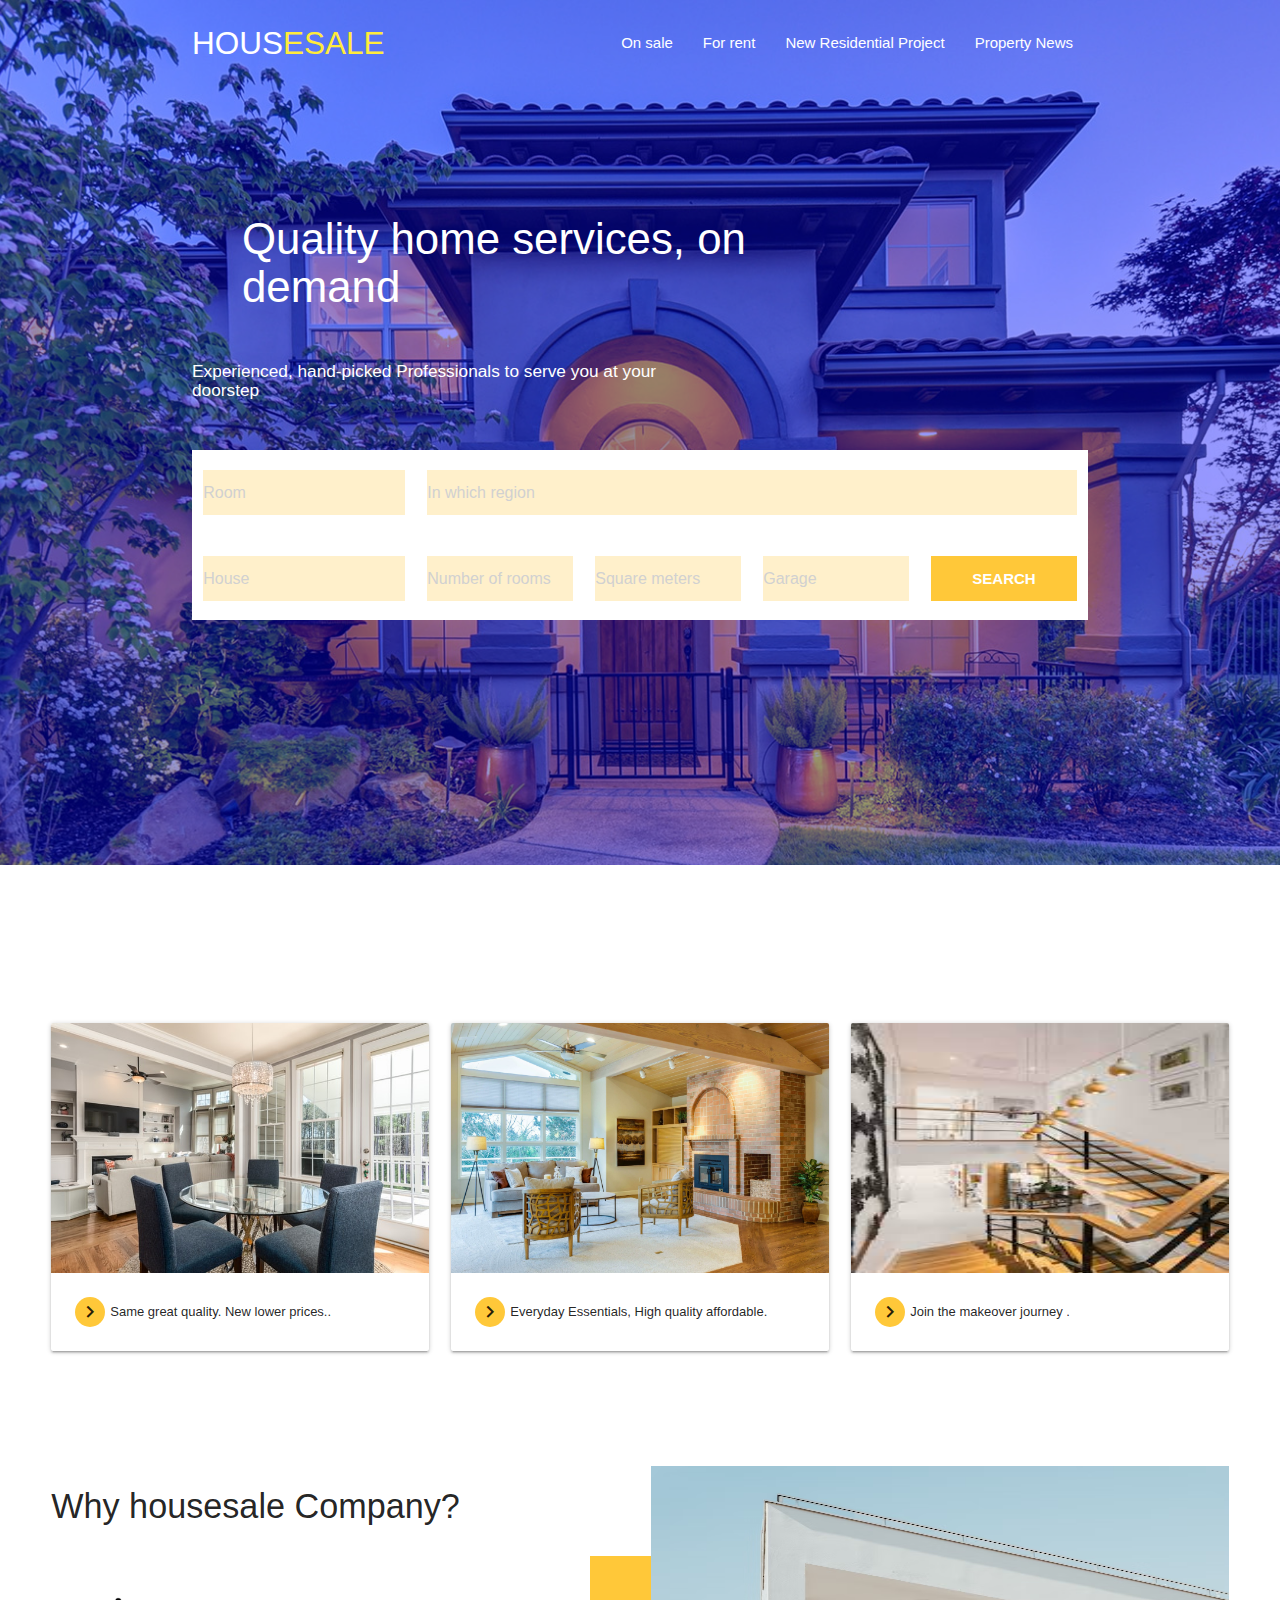
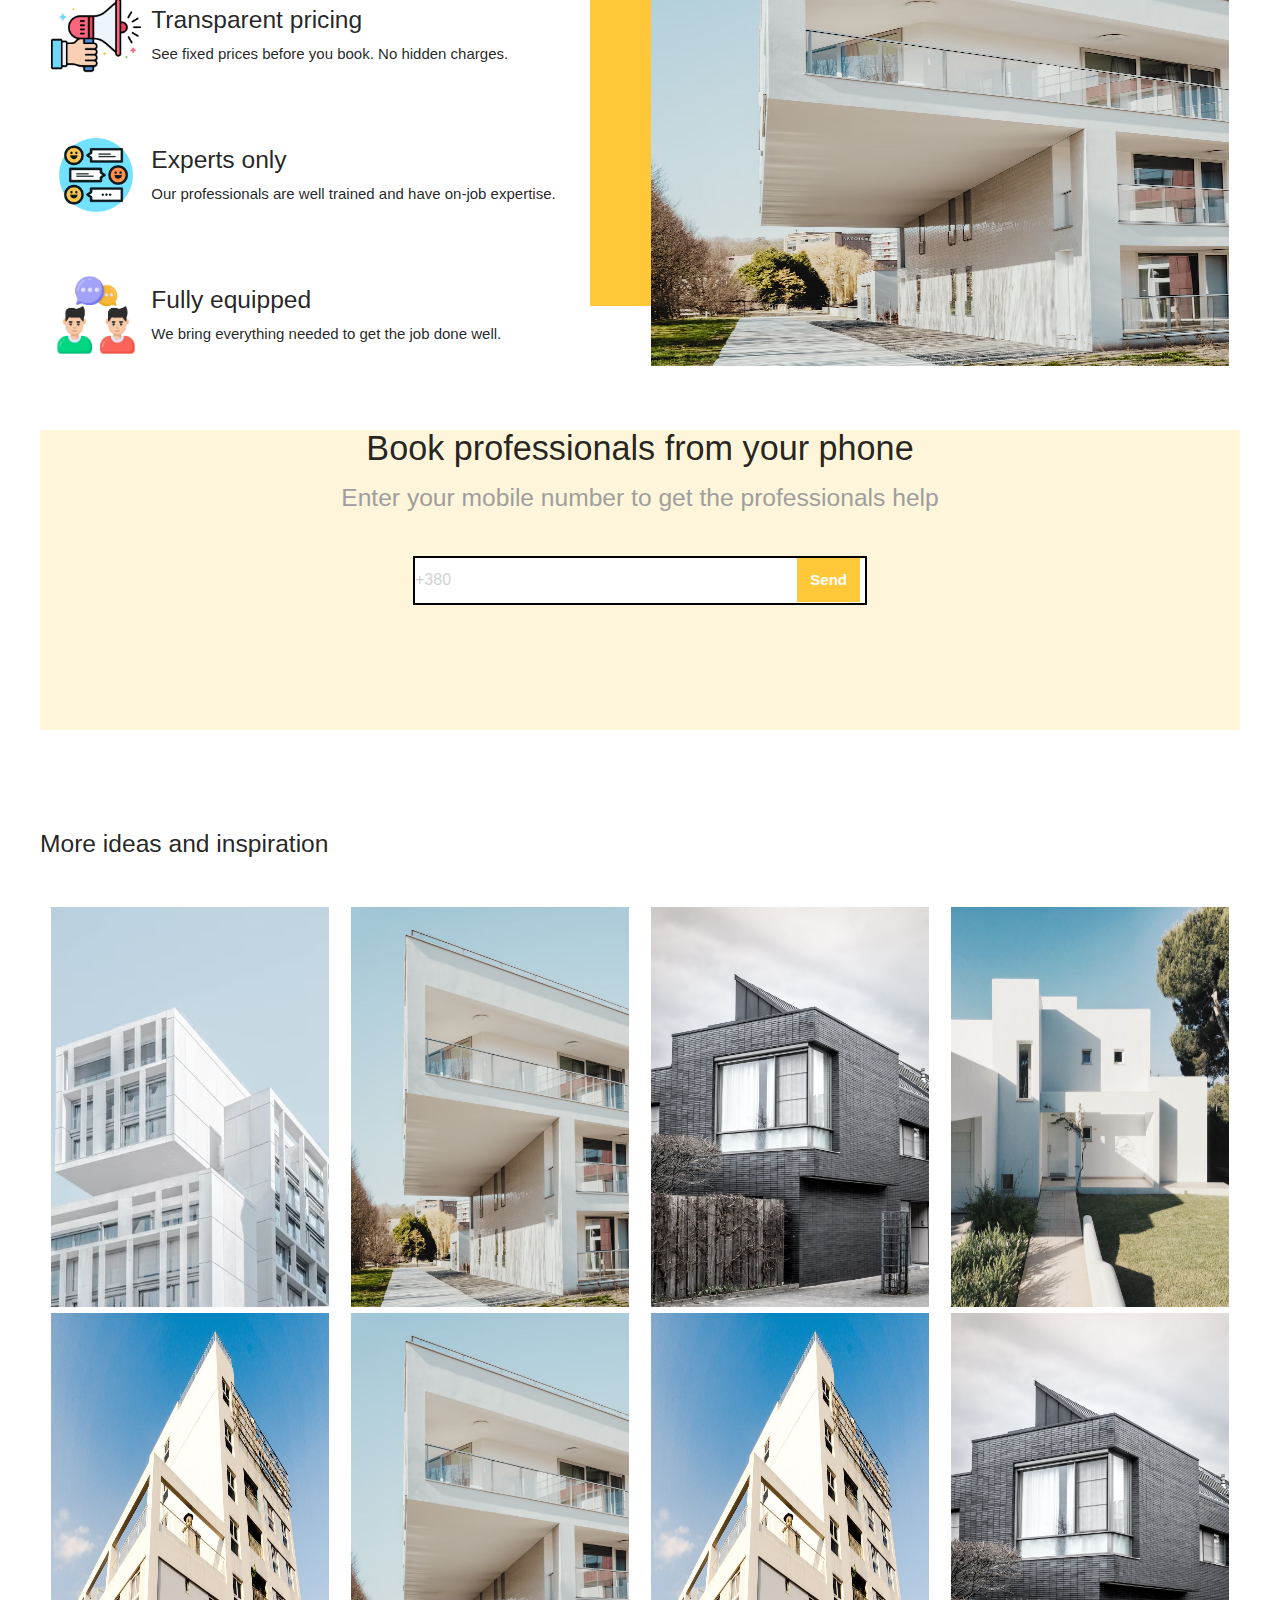
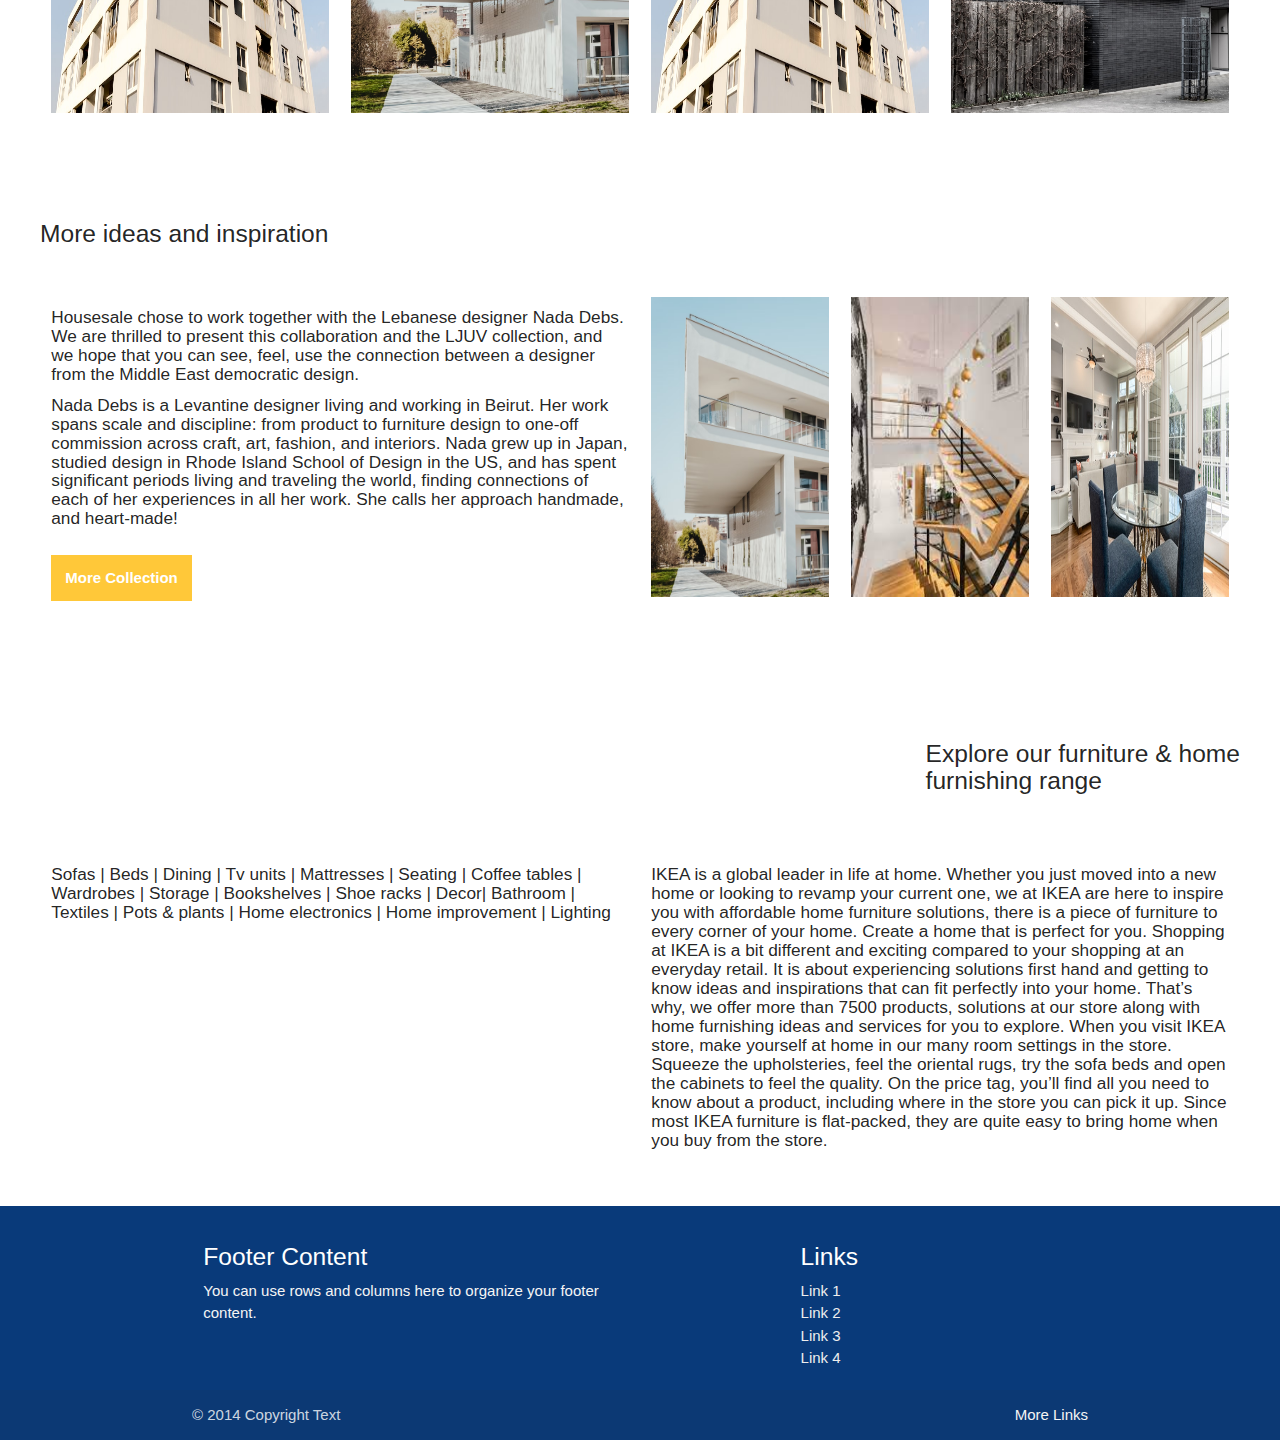
==== commit fa74991a: "fix" ====
--- a/index.html
+++ b/index.html
@@ -29,7 +29,7 @@
                 </ul>
 
                 <div class="header__items">
-                    <div class="paragraph">
+                    <div class="paragraph mt1">
                         <h3>Quality home services, on <br>demand</h3>
                         <h6>Experienced, hand-picked Professionals to serve you at your <br>doorstep</h6>
                         <div class="container2">
@@ -206,7 +206,8 @@
             </section>
             <!-- End five_Section -->
 
-            <section class="six_Section mt1">
+            <!-- Start six_Section -->
+            <section class="six_Section mt1 mb">
                 <div class="container container__width">
                     <div class="head mb"><h5>Explore our furniture & home <br>furnishing range</h5></div>
                     <div class="row">
@@ -227,11 +228,39 @@
                     </div>
                 </div>
             </section>
+            <!-- End six_Section -->
+
         </article>
     </main>
-
-    
     <!-- End main -->
+
+    <!-- Start Footer -->
+    <footer class="page-footer">
+        <div class="container">
+          <div class="row">
+            <div class="col l6 s12">
+              <h5 class="white-text">Footer Content</h5>
+              <p class="grey-text text-lighten-4">You can use rows and columns here to organize your footer content.</p>
+            </div>
+            <div class="col l4 offset-l2 s12">
+              <h5 class="white-text">Links</h5>
+              <ul>
+                <li><a class="grey-text text-lighten-3" href="#!">Link 1</a></li>
+                <li><a class="grey-text text-lighten-3" href="#!">Link 2</a></li>
+                <li><a class="grey-text text-lighten-3" href="#!">Link 3</a></li>
+                <li><a class="grey-text text-lighten-3" href="#!">Link 4</a></li>
+              </ul>
+            </div>
+          </div>
+        </div>
+        <div class="footer-copyright">
+          <div class="container">
+          © 2014 Copyright Text
+          <a class="grey-text text-lighten-4 right" href="#!">More Links</a>
+          </div>
+        </div>
+      </footer>
+    <!-- End Footer -->
 
 
 
--- a/css/style.css
+++ b/css/style.css
@@ -252,7 +252,7 @@
 }
 
 .w img {
-    width: 290px;
+    width: 100%;
     height: 400px
 }
 
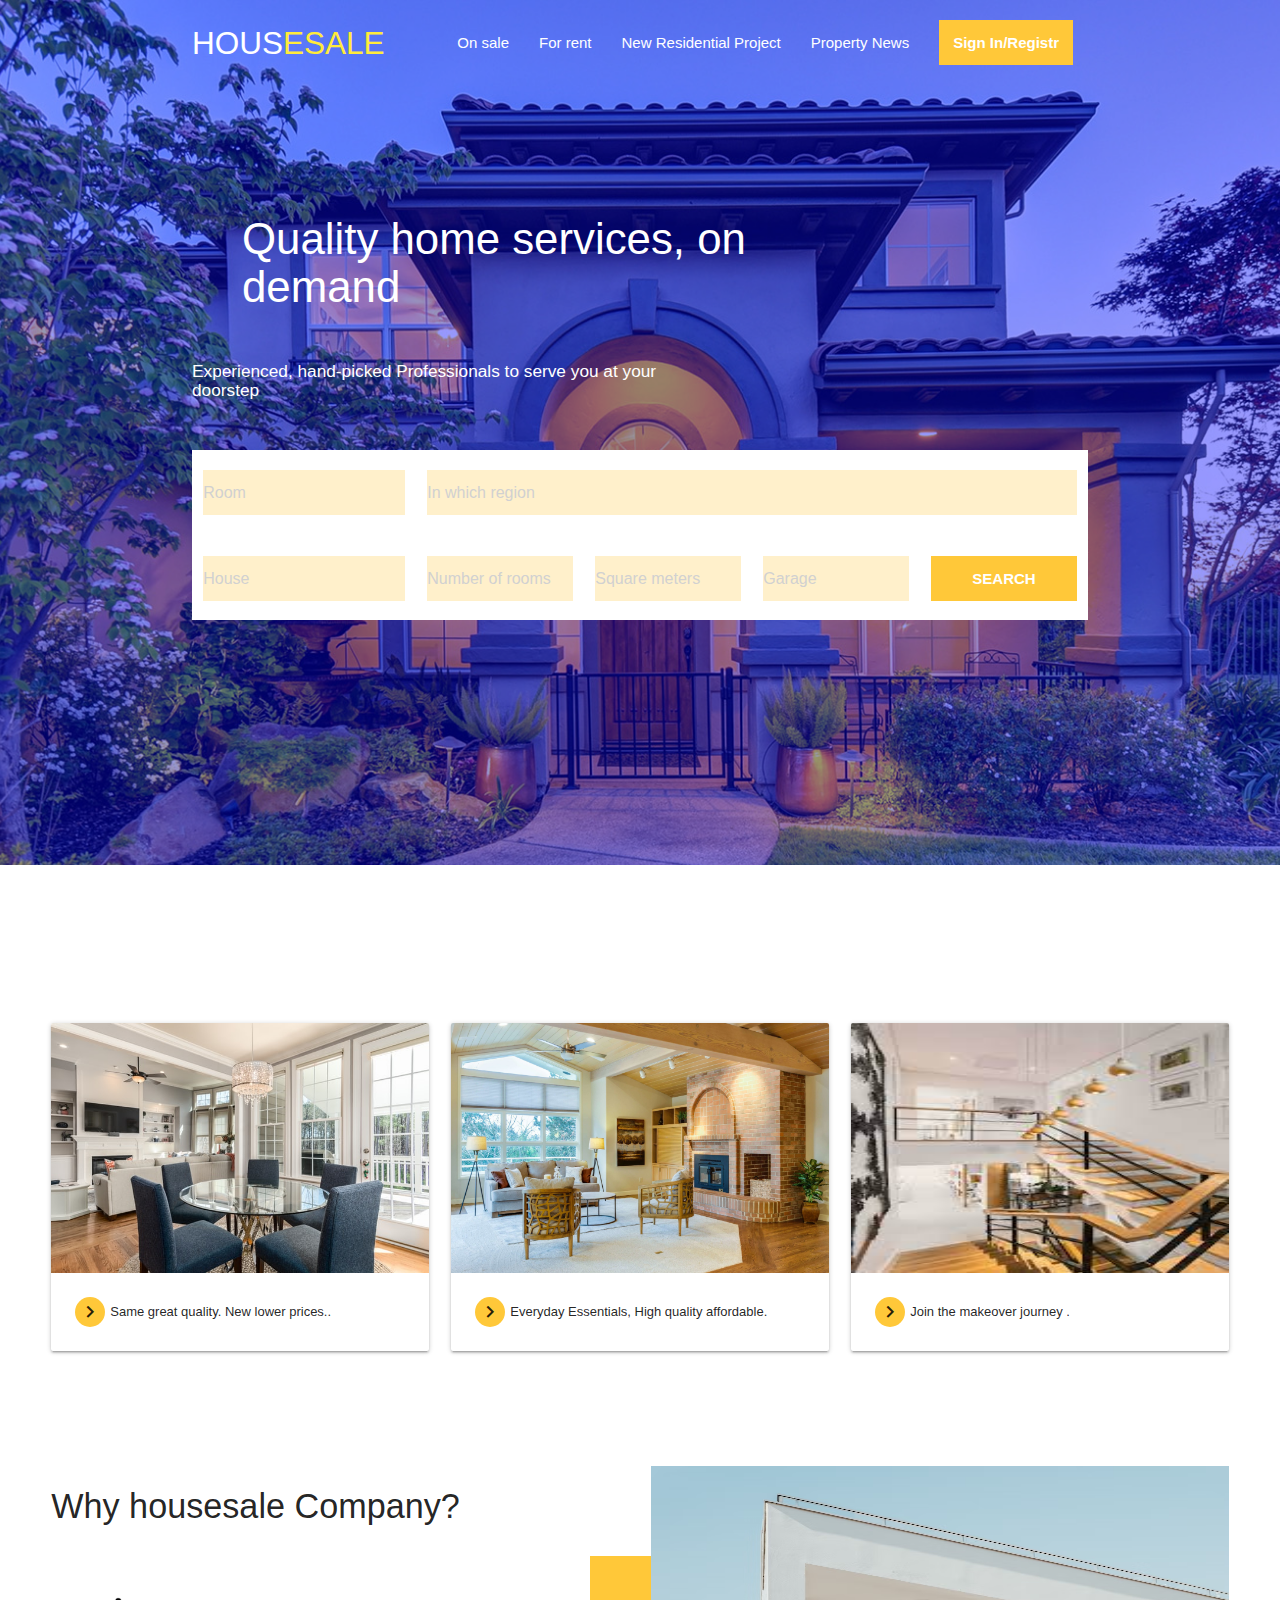
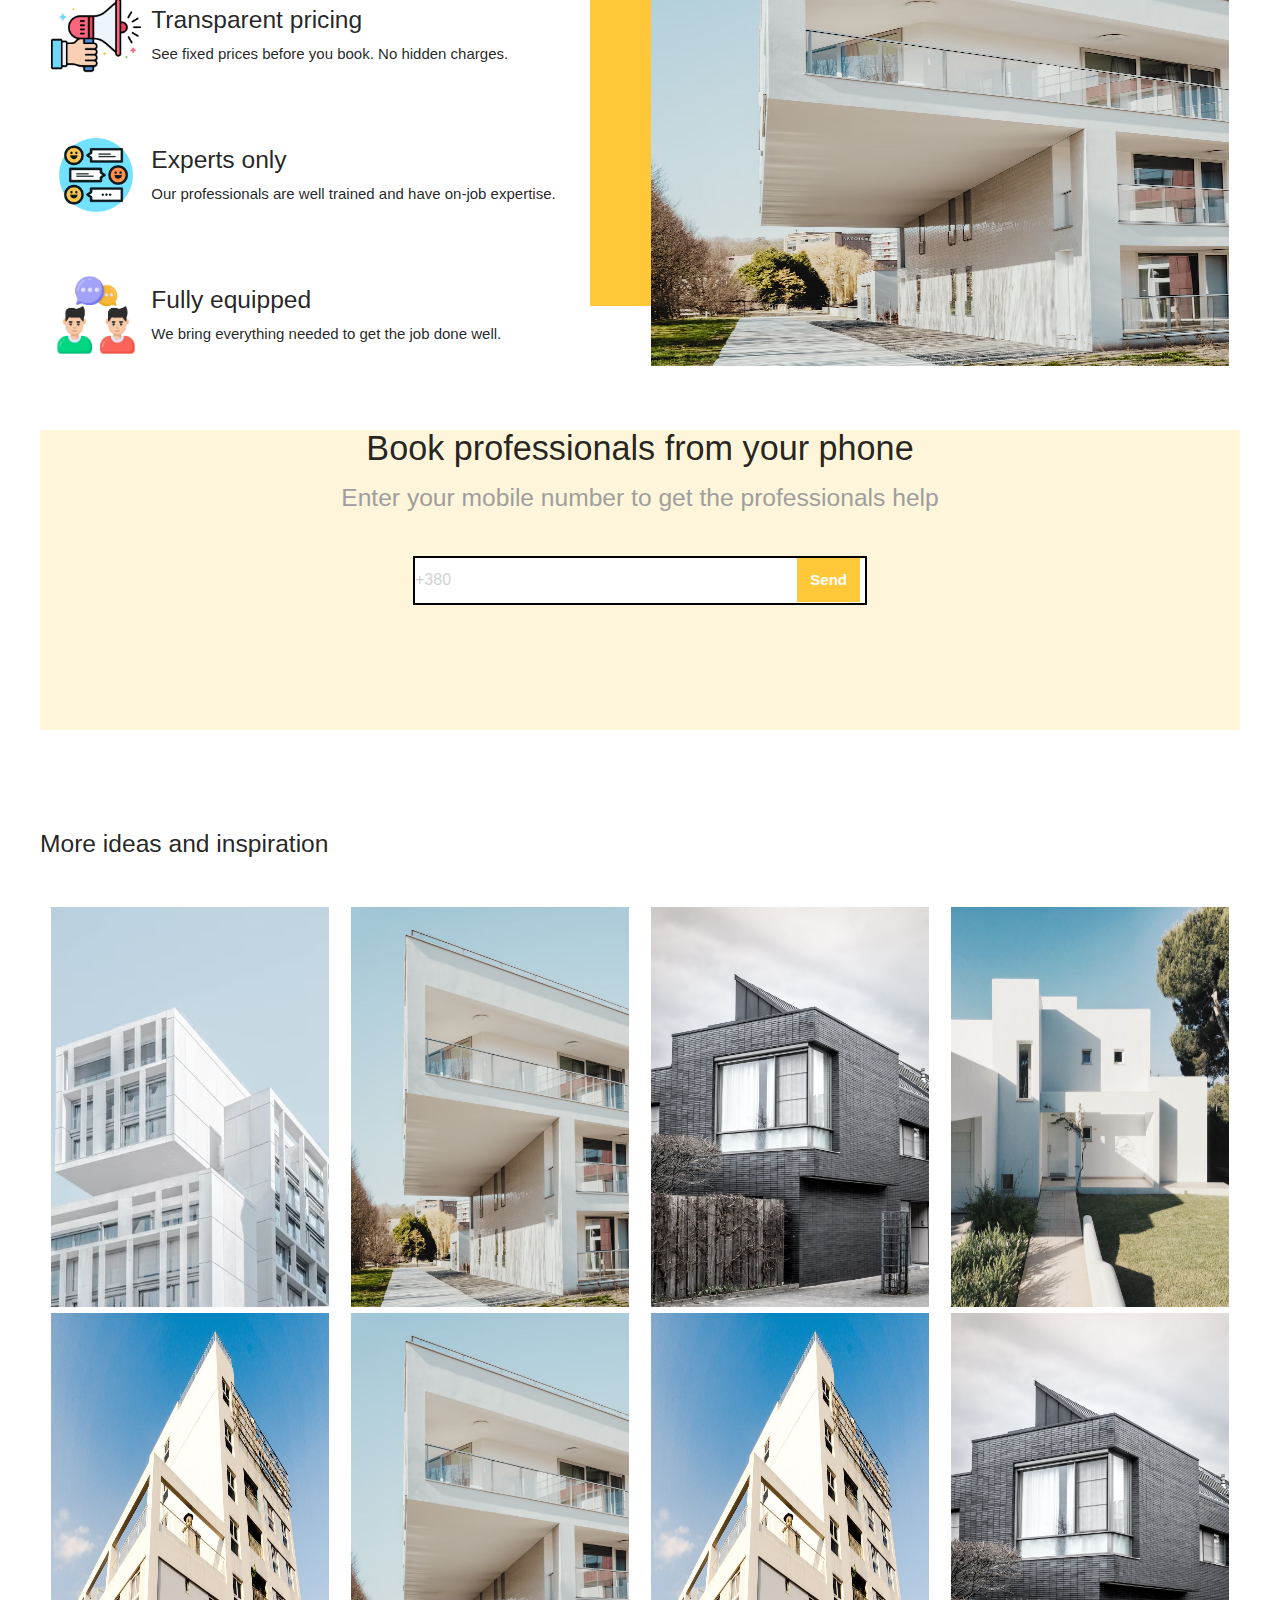
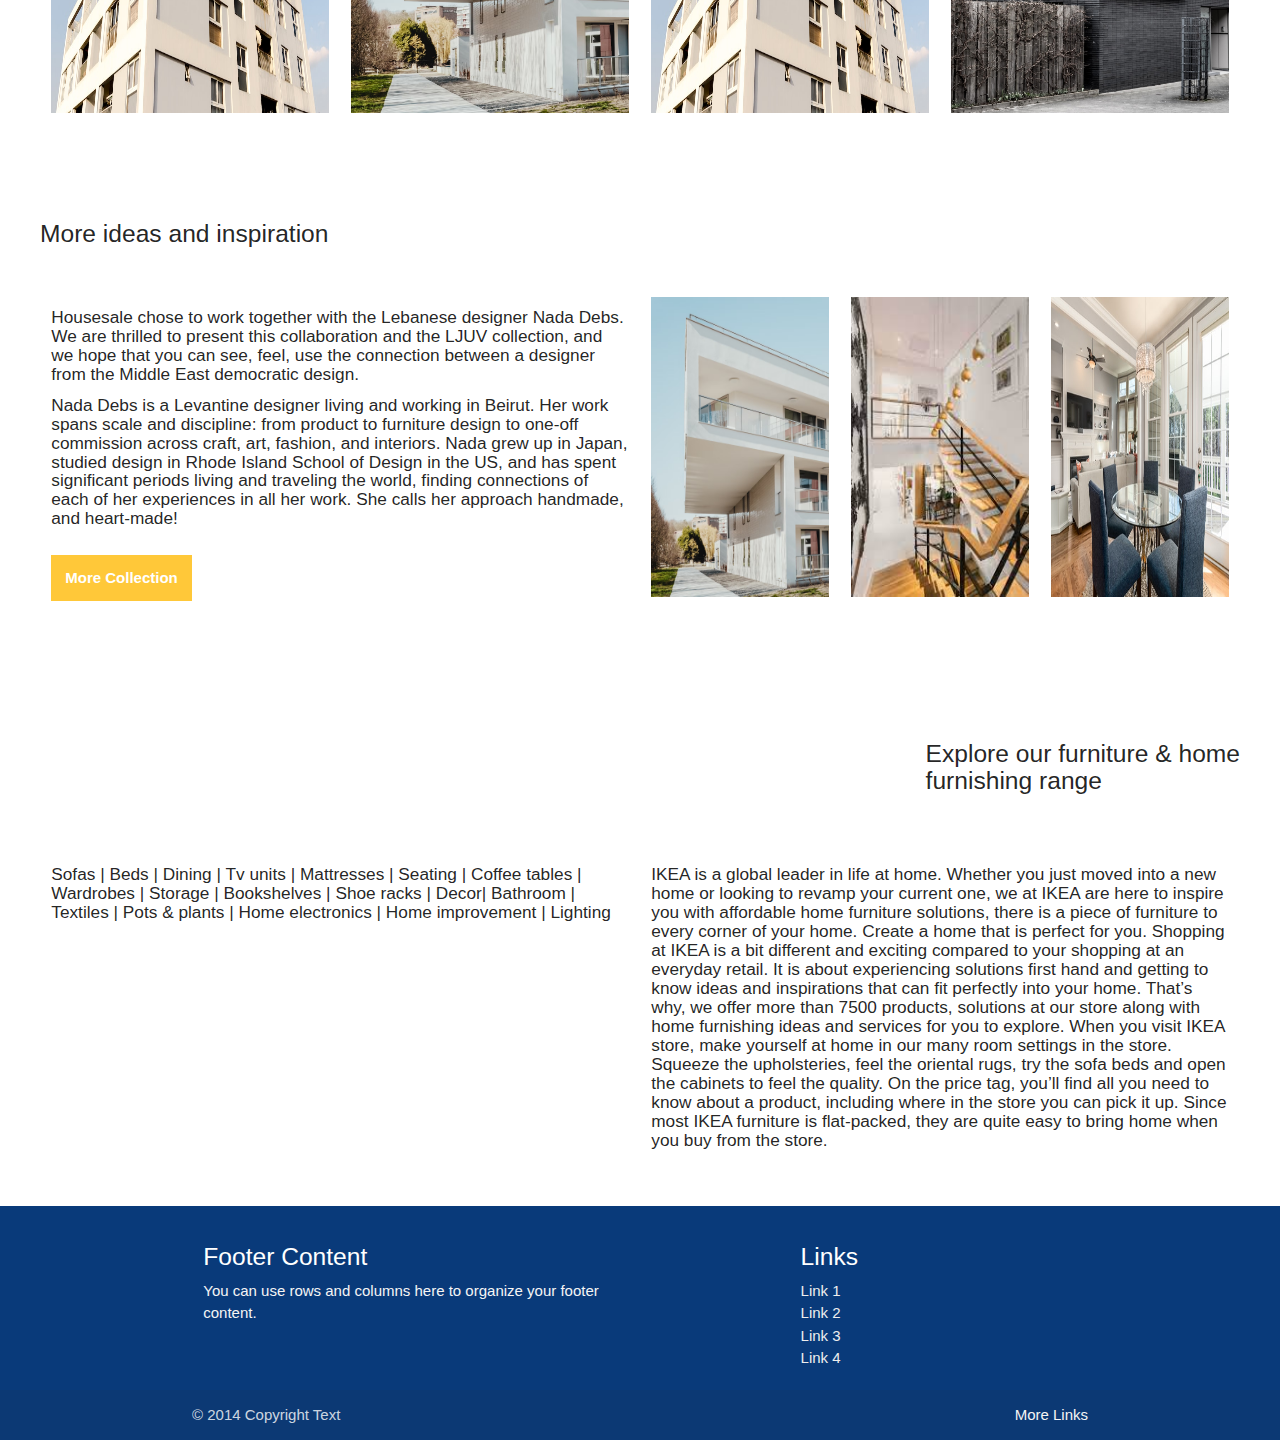
==== commit ecec067d: "Added page" ====
--- a/index.html
+++ b/index.html
@@ -8,7 +8,7 @@
     <link rel="stylesheet" href="./css/style.css">
     <link href="https://fonts.googleapis.com/icon?family=Material+Icons" rel="stylesheet">
     <link rel="stylesheet" href="./materialize/css/materialize.css">
-    <title>Document</title>
+    <title>HOUSESALE</title>
 </head>
 
 <body>
@@ -26,6 +26,7 @@
                     <li><a class="nav__links" href="#">For rent</a></li>
                     <li><a class="nav__links" href="#">New Residential Project</a></li>
                     <li><a class="nav__links" href="#">Property News</a></li>
+                    <li class="btn__link"><a href="./page/Registration.html"><button class="btn1">Sign In/Registr</button></a></li>
                 </ul>
 
                 <div class="header__items">
--- a/css/style.css
+++ b/css/style.css
@@ -269,3 +269,4 @@
     justify-content: end;
 }
 
+
